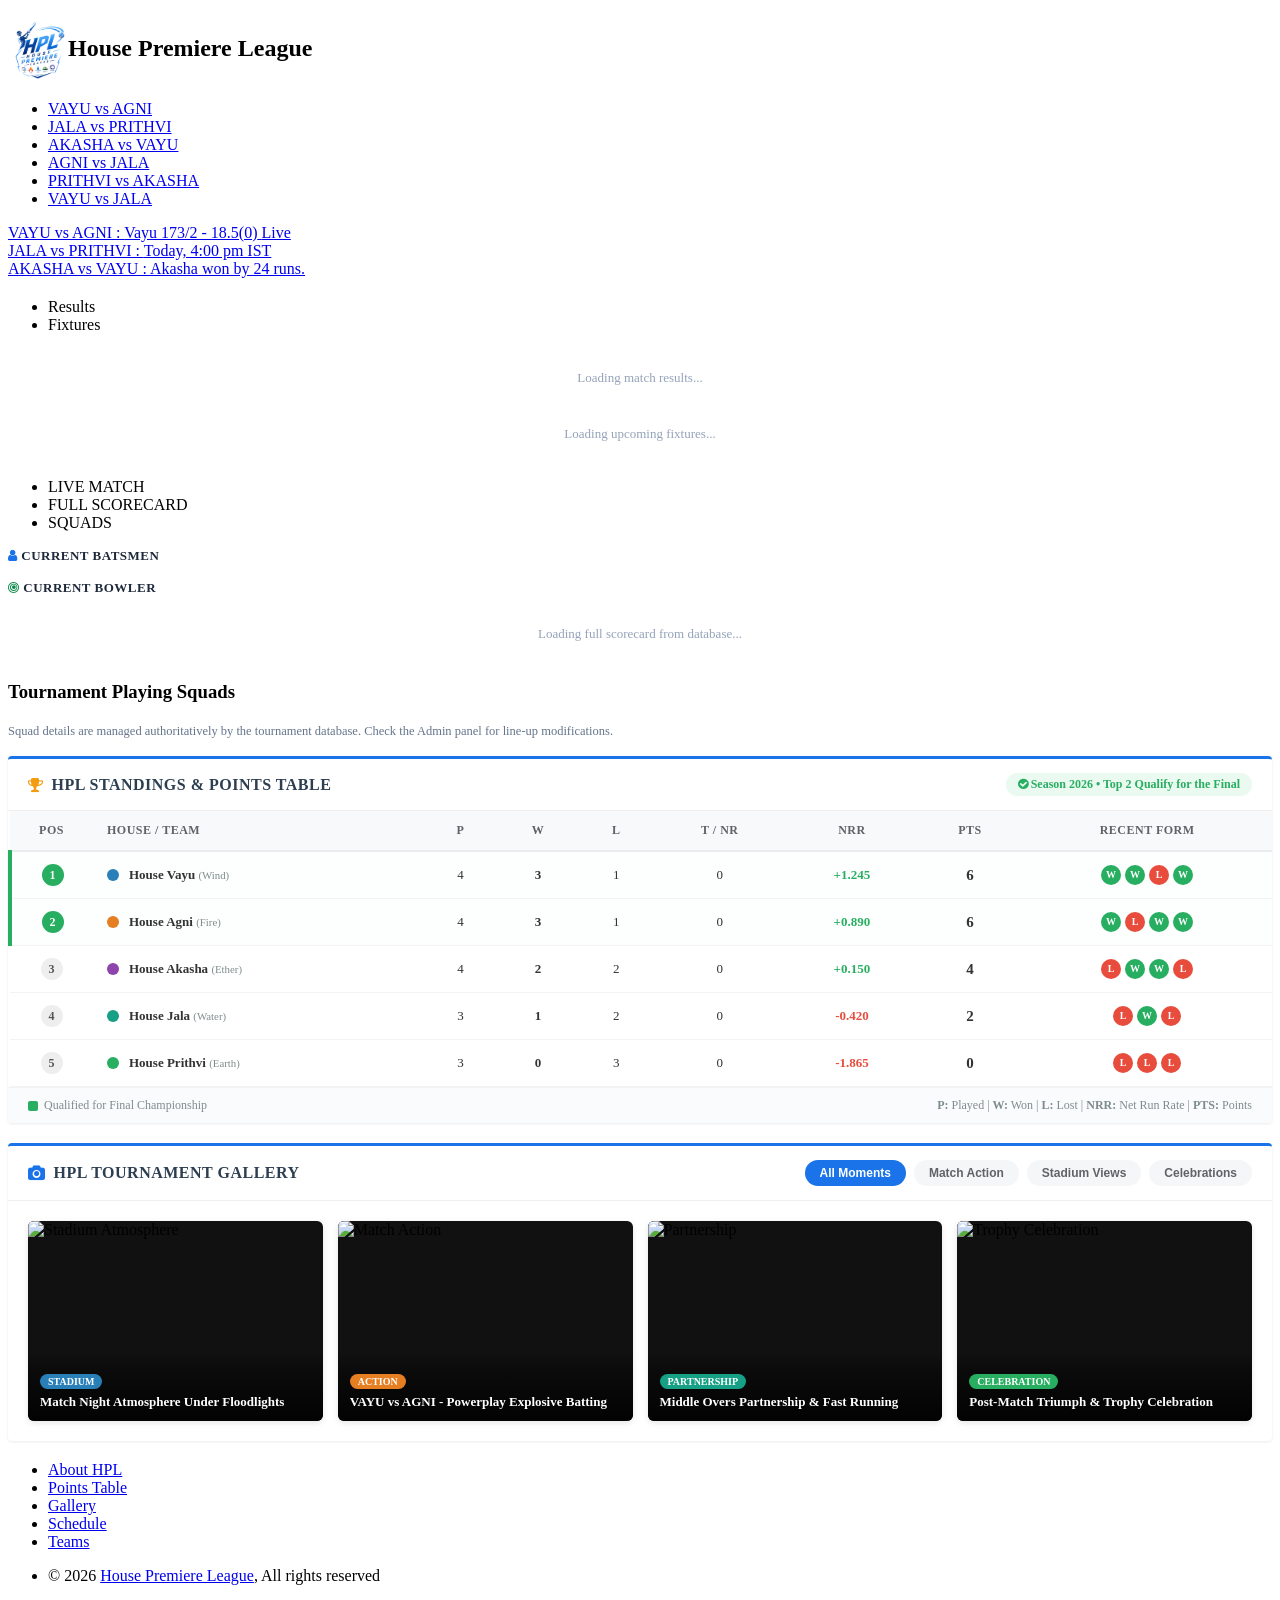
==== index.html @ 56344b47 "Add backend server, sqlite database, admin portal, live scoring components, and fix UI syntax errors" ====
<!DOCTYPE html>
<html lang="en">
  <head>
    <meta charset="utf-8">
    <meta http-equiv="X-UA-Compatible" content="IE=edge">
    <meta name="viewport" content="width=device-width, initial-scale=1">

    <title>House Premiere League</title>

    <link href='http://fonts.googleapis.com/css?family=Lato&subset=latin,latin-ext' rel='stylesheet' type='text/css'>
    <link rel="stylesheet" href="https://maxcdn.bootstrapcdn.com/font-awesome/4.5.0/css/font-awesome.min.css">

    <link rel="stylesheet" href="css/blueTheme.css"/> 
    <link rel="stylesheet" href="css/cricket-scorecard.css"/> 

    <style>
      /* Gallery Section Styling */
      .hpl-gallery-container {
        background: #fff;
        border-radius: 4px;
        overflow: hidden;
        margin-top: 15px;
        margin-bottom: 20px;
        border-top: 3px solid #1a73e8;
        box-shadow: 0 1px 3px rgba(0,0,0,0.08);
      }
      .hpl-gallery-header {
        padding: 14px 20px;
        border-bottom: 1px solid #f0f0f0;
        display: flex;
        justify-content: space-between;
        align-items: center;
        flex-wrap: wrap;
        gap: 12px;
      }
      .hpl-gallery-title {
        margin: 0;
        font-size: 16px;
        font-weight: 700;
        color: #2c3e50;
        letter-spacing: 0.5px;
        text-transform: uppercase;
        display: flex;
        align-items: center;
        gap: 8px;
      }
      .hpl-gallery-title i {
        color: #1a73e8;
      }
      .hpl-gallery-filters {
        display: flex;
        gap: 8px;
        list-style: none;
        margin: 0;
        padding: 0;
      }
      .hpl-filter-btn {
        padding: 5px 14px;
        font-size: 12px;
        font-weight: 600;
        border-radius: 20px;
        cursor: pointer;
        background: #f4f6f8;
        color: #5f6368;
        transition: all 0.2s ease;
        border: 1px solid transparent;
        outline: none;
      }
      .hpl-filter-btn:hover, .hpl-filter-btn.active {
        background: #1a73e8;
        color: #fff;
      }
      .hpl-gallery-grid {
        display: grid;
        grid-template-columns: repeat(4, 1fr);
        gap: 15px;
        padding: 20px;
      }
      @media (max-width: 991px) {
        .hpl-gallery-grid {
          grid-template-columns: repeat(2, 1fr);
        }
      }
      @media (max-width: 575px) {
        .hpl-gallery-grid {
          grid-template-columns: 1fr;
        }
      }
      .hpl-gallery-card {
        position: relative;
        border-radius: 6px;
        overflow: hidden;
        cursor: pointer;
        box-shadow: 0 2px 6px rgba(0,0,0,0.1);
        background: #111;
        height: 200px;
        transition: transform 0.25s ease, box-shadow 0.25s ease;
      }
      .hpl-gallery-card:hover {
        transform: translateY(-4px);
        box-shadow: 0 8px 18px rgba(0,0,0,0.18);
      }
      .hpl-gallery-card img {
        width: 100%;
        height: 100%;
        object-fit: cover;
        display: block;
        transition: transform 0.4s ease, opacity 0.3s ease;
      }
      .hpl-gallery-card:hover img {
        transform: scale(1.08);
        opacity: 0.88;
      }
      .hpl-gallery-overlay {
        position: absolute;
        bottom: 0;
        left: 0;
        right: 0;
        padding: 20px 12px 10px;
        background: linear-gradient(to top, rgba(0,0,0,0.85) 0%, rgba(0,0,0,0.4) 70%, transparent 100%);
        color: #fff;
        transition: all 0.3s ease;
      }
      .hpl-gallery-badge {
        display: inline-block;
        font-size: 10px;
        font-weight: 700;
        padding: 2px 8px;
        border-radius: 10px;
        text-transform: uppercase;
        margin-bottom: 5px;
        background: #1a73e8;
        color: #fff;
      }
      .hpl-badge-agni { background: #e67e22; }
      .hpl-badge-vayu { background: #2980b9; }
      .hpl-badge-jala { background: #16a085; }
      .hpl-badge-prithvi { background: #27ae60; }
      .hpl-gallery-card-title {
        font-size: 13px;
        font-weight: 600;
        margin: 0;
        color: #fff;
        line-height: 1.3;
      }
      /* Lightbox Modal */
      .hpl-lightbox {
        display: none;
        position: fixed;
        z-index: 9999;
        top: 0;
        left: 0;
        width: 100%;
        height: 100%;
        background: rgba(0,0,0,0.88);
        align-items: center;
        justify-content: center;
        padding: 20px;
        box-sizing: border-box;
      }
      .hpl-lightbox.active {
        display: flex;
      }
      .hpl-lightbox-content {
        position: relative;
        max-width: 900px;
        max-height: 90vh;
        text-align: center;
      }
      .hpl-lightbox-img {
        max-width: 100%;
        max-height: 75vh;
        border-radius: 6px;
        box-shadow: 0 10px 30px rgba(0,0,0,0.5);
      }
      .hpl-lightbox-caption {
        color: #fff;
        margin-top: 12px;
        font-size: 16px;
        font-weight: 600;
      }
      .hpl-lightbox-close {
        position: absolute;
        top: -35px;
        right: 0;
        color: #fff;
        font-size: 28px;
        cursor: pointer;
        background: none;
        border: none;
        padding: 0 10px;
        outline: none;
      }

      /* Points Table Styling */
      .hpl-table-container {
        background: #fff;
        border-radius: 4px;
        overflow: hidden;
        margin-top: 15px;
        margin-bottom: 20px;
        border-top: 3px solid #1a73e8;
        box-shadow: 0 1px 3px rgba(0,0,0,0.08);
      }
      .hpl-table-header {
        padding: 14px 20px;
        border-bottom: 1px solid #f0f0f0;
        display: flex;
        justify-content: space-between;
        align-items: center;
        flex-wrap: wrap;
        gap: 12px;
      }
      .hpl-table-title {
        margin: 0;
        font-size: 16px;
        font-weight: 700;
        color: #2c3e50;
        letter-spacing: 0.5px;
        text-transform: uppercase;
        display: flex;
        align-items: center;
        gap: 8px;
      }
      .hpl-table-title i {
        color: #f39c12;
      }
      .hpl-table-subtitle {
        font-size: 12px;
        font-weight: 600;
        color: #27ae60;
        background: #eafaf1;
        padding: 4px 12px;
        border-radius: 12px;
      }
      .hpl-table-responsive {
        overflow-x: auto;
      }
      .hpl-standings-table {
        width: 100%;
        border-collapse: collapse;
        text-align: center;
        font-size: 13px;
      }
      .hpl-standings-table th {
        background: #f8f9fa;
        color: #5f6368;
        padding: 12px 14px;
        font-weight: 700;
        font-size: 12px;
        text-transform: uppercase;
        border-bottom: 2px solid #e9ecef;
        letter-spacing: 0.5px;
      }
      .hpl-standings-table td {
        padding: 12px 14px;
        border-bottom: 1px solid #f1f3f4;
        color: #333;
        vertical-align: middle;
      }
      .hpl-standings-table tr:hover {
        background-color: #f8fbff;
      }
      .hpl-standings-table tr.qualifier {
        background-color: #fcfffd;
      }
      .hpl-standings-table tr.qualifier td:first-child {
        border-left: 4px solid #27ae60;
      }
      .hpl-pos-badge {
        display: inline-block;
        width: 22px;
        height: 22px;
        line-height: 22px;
        border-radius: 50%;
        font-weight: 700;
        font-size: 12px;
        background: #eee;
        color: #555;
      }
      .qualifier .hpl-pos-badge {
        background: #27ae60;
        color: #fff;
      }
      .hpl-team-cell {
        text-align: left;
        display: flex;
        align-items: center;
        gap: 10px;
        font-weight: 600;
      }
      .hpl-team-color {
        width: 12px;
        height: 12px;
        border-radius: 50%;
        display: inline-block;
        flex-shrink: 0;
      }
      .hpl-color-vayu { background: #2980b9; }
      .hpl-color-agni { background: #e67e22; }
      .hpl-color-akasha { background: #8e44ad; }
      .hpl-color-jala { background: #16a085; }
      .hpl-color-prithvi { background: #27ae60; }
      .hpl-pts-col {
        font-weight: 700;
        color: #1a73e8;
        font-size: 15px;
      }
      .hpl-form-guide {
        display: inline-flex;
        gap: 4px;
      }
      .hpl-form-badge {
        display: inline-block;
        width: 20px;
        height: 20px;
        line-height: 20px;
        border-radius: 50%;
        font-size: 10px;
        font-weight: 700;
        color: #fff;
        text-align: center;
      }
      .hpl-form-w { background: #27ae60; }
      .hpl-form-l { background: #e74c3c; }
      .hpl-table-footer {
        padding: 10px 20px;
        font-size: 12px;
        color: #7f8c8d;
        background: #fafbfc;
        border-top: 1px solid #f1f3f4;
        display: flex;
        justify-content: space-between;
        align-items: center;
        flex-wrap: wrap;
        gap: 8px;
      }
      .hpl-table-footer .legend-qualifier {
        display: flex;
        align-items: center;
        gap: 6px;
      }
      .hpl-table-footer .legend-qualifier span {
        display: inline-block;
        width: 10px;
        height: 10px;
        background: #27ae60;
        border-radius: 2px;
      }
    </style>
  </head>
  <body>
    <!--Whole Container -->
    <div class="rca-container">

      <!--Logo Holder-->
      <div class="rca-row">
        <div class="rca-column-12">
          <div class="rca-logo">
            <h2>
              <span><img src="images/hpl-logo.png" style="width: 60px; vertical-align: middle;"></span><span>House Premiere League</span>
            </h2>
          </div>
        </div>
      </div>
      


      <!--Widget Outer-->
      <div class="rca-row">
        <div class="rca-column-12">
          <!--Widget Inner -->
          <div class="rca-menu-scroll rca-left-border">
            <ul class="rca-season-list">
              <li>
                <a href="#">
                  VAYU vs AGNI
                </a>
              </li>
              <li>
                <a href="#">
                  JALA vs PRITHVI
                </a>
              </li>
              <li>
                <a href="#">
                  AKASHA vs VAYU
                </a>
              </li>
              <li>
                <a href="#">
                  AGNI vs JALA
                </a>
              </li>
              <li>
                <a href="#">
                  PRITHVI vs AKASHA
                </a>
              </li>
              <li>
                <a href="#">
                  VAYU vs JALA
                </a>
              </li>
            </ul>
          </div>
        </div>
      </div>
      <!--Widget Outer-->
      <div class="rca-row">
        <!--Widget Inner -->
        <div class="rca-column-4">
          <!--Live Season-->
          <div class="rca-menu-widget rca-live-season rca-left-border">
            <a href="#" class="rca-padding">
              <span class="rca-match-title rca-live-text">VAYU vs AGNI : </span><span class="rca-match-score">Vayu 173/2 - 18.5(0)</span>
              <span class="rca-live-label rca-right">Live</span>
            </a>
          </div>
        </div>
        
        <!--Widget Inner -->
        <div class="rca-column-4">
          <!--Upcoming Match-->
          <div class="rca-menu-widget rca-left-border">
            <a href="#" class="rca-padding">
              <span class="rca-match-title">JALA vs PRITHVI : </span><span class="rca-match-score">Today, 4:00 pm IST</span>
            </a>
          </div>
        </div>

        <!--Widget Inner -->
        <div class="rca-column-4">
          <!--Completed Match-->
          <div class="rca-menu-widget rca-left-border">
            <a href="#" class="rca-padding">
              <span class="rca-match-title">AKASHA vs VAYU : </span><span class="rca-match-score">Akasha won by 24 runs.</span>
            </a>
          </div>
        </div>
      </div>

      <div class="rca-row">
        <!-- Left: Dynamic Live Match Hero & Recent Overs -->
        <div class="rca-column-6">
          <!-- Dynamic Hero Live Score Card -->
          <div id="liveScoreHeader"></div>

          <!-- Dynamic Recent Overs Track -->
          <div id="liveRecentOvers"></div>

          <!-- Tournament Results & Fixtures Tabs -->
          <div class="rca-mini-widget rca-top-border rca-tab-simple" style="margin-top: 20px;">
            <ul class="rca-tab-list">
              <li class="rca-tab-link active" data-tab="ltab-results" onclick="showTab(this);">Results</li>
              <li class="rca-tab-link" data-tab="ltab-fixtures" onclick="showTab(this);">Fixtures</li>
            </ul>
            <div id="ltab-results" class="rca-padding rca-tab-content active">
              <div id="matchResultsList">
                <div class="table-empty">Loading match results...</div>
              </div>
            </div>
            <div id="ltab-fixtures" class="rca-padding rca-tab-content">
              <div id="matchFixturesList">
                <div class="table-empty">Loading upcoming fixtures...</div>
              </div>
            </div>
          </div>
        </div>

        <!-- Right: Live Players on Pitch & Detailed Scorecard -->
        <div class="rca-column-6">
          <div class="rca-medium-widget rca-top-border">
            <ul class="rca-tab-list">
              <li class="rca-tab-link active" data-tab="tab-live-pitch" onclick="showTab(this);">LIVE MATCH</li>
              <li class="rca-tab-link" data-tab="tab-sc" onclick="showTab(this);">FULL SCORECARD</li>
              <li class="rca-tab-link" data-tab="tab-sq" onclick="showTab(this);">SQUADS</li>
            </ul>

            <!-- Tab: Live Pitch (Current Batsmen & Bowler) -->
            <div id="tab-live-pitch" class="rca-tab-content rca-padding active">
              <div style="margin-bottom: 16px;">
                <h4 style="margin:0 0 10px; font-size:13px; font-weight:800; color:#1e293b; text-transform:uppercase; letter-spacing:0.5px;">
                  <i class="fa fa-user" style="color:#1a73e8;"></i> Current Batsmen
                </h4>
                <div id="liveBattingTable"></div>
              </div>

              <div>
                <h4 style="margin:0 0 10px; font-size:13px; font-weight:800; color:#1e293b; text-transform:uppercase; letter-spacing:0.5px;">
                  <i class="fa fa-bullseye" style="color:#0d8a4a;"></i> Current Bowler
                </h4>
                <div id="liveBowlingTable"></div>
              </div>
            </div>

            <!-- Tab: Full Scorecard -->
            <div id="tab-sc" class="rca-tab-content rca-padding">
              <div id="fullScorecardContent">
                <div class="table-empty">Loading full scorecard from database...</div>
              </div>
            </div>

            <!-- Tab: Squads -->
            <div id="tab-sq" class="rca-tab-content rca-padding">
              <div id="liveSquadsContent">
                <div class="rca-batting-score">
                  <h3>Tournament Playing Squads</h3>
                  <p style="font-size:12.5px; color:#64748b; line-height:1.6;">
                    Squad details are managed authoritatively by the tournament database. Check the Admin panel for line-up modifications.
                  </p>
                </div>
              </div>
            </div>
          </div>
        </div>
      </div>

      <!-- Points Table Section -->
      <div class="rca-row" id="points-table">
        <div class="rca-column-12">
          <div class="hpl-table-container">
            <div class="hpl-table-header">
              <h3 class="hpl-table-title">
                <i class="fa fa-trophy"></i> HPL Standings &amp; Points Table
              </h3>
              <span class="hpl-table-subtitle">
                <i class="fa fa-check-circle"></i> Season 2026 &bull; Top 2 Qualify for the Final
              </span>
            </div>
            <div class="hpl-table-responsive">
              <table class="hpl-standings-table">
                <thead>
                  <tr>
                    <th style="width: 55px;">Pos</th>
                    <th style="text-align: left;">House / Team</th>
                    <th>P</th>
                    <th>W</th>
                    <th>L</th>
                    <th>T / NR</th>
                    <th>NRR</th>
                    <th>PTS</th>
                    <th>Recent Form</th>
                  </tr>
                </thead>
                <tbody>
                  <tr class="qualifier">
                    <td><span class="hpl-pos-badge">1</span></td>
                    <td>
                      <div class="hpl-team-cell">
                        <span class="hpl-team-color hpl-color-vayu"></span>
                        <span>House Vayu <small style="color: #7f8c8d; font-weight: normal;">(Wind)</small></span>
                      </div>
                    </td>
                    <td>4</td>
                    <td><strong>3</strong></td>
                    <td>1</td>
                    <td>0</td>
                    <td style="color: #27ae60; font-weight: 600;">+1.245</td>
                    <td class="hpl-pts-col">6</td>
                    <td>
                      <div class="hpl-form-guide">
                        <span class="hpl-form-badge hpl-form-w">W</span>
                        <span class="hpl-form-badge hpl-form-w">W</span>
                        <span class="hpl-form-badge hpl-form-l">L</span>
                        <span class="hpl-form-badge hpl-form-w">W</span>
                      </div>
                    </td>
                  </tr>
                  <tr class="qualifier">
                    <td><span class="hpl-pos-badge">2</span></td>
                    <td>
                      <div class="hpl-team-cell">
                        <span class="hpl-team-color hpl-color-agni"></span>
                        <span>House Agni <small style="color: #7f8c8d; font-weight: normal;">(Fire)</small></span>
                      </div>
                    </td>
                    <td>4</td>
                    <td><strong>3</strong></td>
                    <td>1</td>
                    <td>0</td>
                    <td style="color: #27ae60; font-weight: 600;">+0.890</td>
                    <td class="hpl-pts-col">6</td>
                    <td>
                      <div class="hpl-form-guide">
                        <span class="hpl-form-badge hpl-form-w">W</span>
                        <span class="hpl-form-badge hpl-form-l">L</span>
                        <span class="hpl-form-badge hpl-form-w">W</span>
                        <span class="hpl-form-badge hpl-form-w">W</span>
                      </div>
                    </td>
                  </tr>
                  <tr>
                    <td><span class="hpl-pos-badge">3</span></td>
                    <td>
                      <div class="hpl-team-cell">
                        <span class="hpl-team-color hpl-color-akasha"></span>
                        <span>House Akasha <small style="color: #7f8c8d; font-weight: normal;">(Ether)</small></span>
                      </div>
                    </td>
                    <td>4</td>
                    <td><strong>2</strong></td>
                    <td>2</td>
                    <td>0</td>
                    <td style="color: #27ae60; font-weight: 600;">+0.150</td>
                    <td class="hpl-pts-col">4</td>
                    <td>
                      <div class="hpl-form-guide">
                        <span class="hpl-form-badge hpl-form-l">L</span>
                        <span class="hpl-form-badge hpl-form-w">W</span>
                        <span class="hpl-form-badge hpl-form-w">W</span>
                        <span class="hpl-form-badge hpl-form-l">L</span>
                      </div>
                    </td>
                  </tr>
                  <tr>
                    <td><span class="hpl-pos-badge">4</span></td>
                    <td>
                      <div class="hpl-team-cell">
                        <span class="hpl-team-color hpl-color-jala"></span>
                        <span>House Jala <small style="color: #7f8c8d; font-weight: normal;">(Water)</small></span>
                      </div>
                    </td>
                    <td>3</td>
                    <td><strong>1</strong></td>
                    <td>2</td>
                    <td>0</td>
                    <td style="color: #e74c3c; font-weight: 600;">-0.420</td>
                    <td class="hpl-pts-col">2</td>
                    <td>
                      <div class="hpl-form-guide">
                        <span class="hpl-form-badge hpl-form-l">L</span>
                        <span class="hpl-form-badge hpl-form-w">W</span>
                        <span class="hpl-form-badge hpl-form-l">L</span>
                      </div>
                    </td>
                  </tr>
                  <tr>
                    <td><span class="hpl-pos-badge">5</span></td>
                    <td>
                      <div class="hpl-team-cell">
                        <span class="hpl-team-color hpl-color-prithvi"></span>
                        <span>House Prithvi <small style="color: #7f8c8d; font-weight: normal;">(Earth)</small></span>
                      </div>
                    </td>
                    <td>3</td>
                    <td><strong>0</strong></td>
                    <td>3</td>
                    <td>0</td>
                    <td style="color: #e74c3c; font-weight: 600;">-1.865</td>
                    <td class="hpl-pts-col">0</td>
                    <td>
                      <div class="hpl-form-guide">
                        <span class="hpl-form-badge hpl-form-l">L</span>
                        <span class="hpl-form-badge hpl-form-l">L</span>
                        <span class="hpl-form-badge hpl-form-l">L</span>
                      </div>
                    </td>
                  </tr>
                </tbody>
              </table>
            </div>
            <div class="hpl-table-footer">
              <div class="legend-qualifier">
                <span></span> Qualified for Final Championship
              </div>
              <div>
                <strong>P:</strong> Played | <strong>W:</strong> Won | <strong>L:</strong> Lost | <strong>NRR:</strong> Net Run Rate | <strong>PTS:</strong> Points
              </div>
            </div>
          </div>
        </div>
      </div>

      <!-- Gallery Section -->
      <div class="rca-row" id="gallery">
        <div class="rca-column-12">
          <div class="hpl-gallery-container">
            <div class="hpl-gallery-header">
              <h3 class="hpl-gallery-title">
                <i class="fa fa-camera"></i> HPL Tournament Gallery
              </h3>
              <div class="hpl-gallery-filters">
                <button class="hpl-filter-btn active" onclick="filterGallery('all', this);">All Moments</button>
                <button class="hpl-filter-btn" onclick="filterGallery('action', this);">Match Action</button>
                <button class="hpl-filter-btn" onclick="filterGallery('stadium', this);">Stadium Views</button>
                <button class="hpl-filter-btn" onclick="filterGallery('celebration', this);">Celebrations</button>
              </div>
            </div>
            <div class="hpl-gallery-grid">
              <!-- Photo 1: Stadium -->
              <div class="hpl-gallery-card" data-category="stadium" onclick="openLightbox('images/1200px-IPL_T20_Chennai_vs_Kolkata.jpg', 'Match Night Atmosphere Under Floodlights');">
                <img src="images/1200px-IPL_T20_Chennai_vs_Kolkata.jpg" alt="Stadium Atmosphere" loading="lazy">
                <div class="hpl-gallery-overlay">
                  <span class="hpl-gallery-badge hpl-badge-vayu">Stadium</span>
                  <p class="hpl-gallery-card-title">Match Night Atmosphere Under Floodlights</p>
                </div>
              </div>

              <!-- Photo 2: Action -->
              <div class="hpl-gallery-card" data-category="action" onclick="openLightbox('images/Mahendra_Singh_Dhoni_batting.jpg', 'VAYU vs AGNI - Powerplay Explosive Batting');">
                <img src="images/Mahendra_Singh_Dhoni_batting.jpg" alt="Match Action" loading="lazy">
                <div class="hpl-gallery-overlay">
                  <span class="hpl-gallery-badge hpl-badge-agni">Action</span>
                  <p class="hpl-gallery-card-title">VAYU vs AGNI - Powerplay Explosive Batting</p>
                </div>
              </div>

              <!-- Photo 3: Action -->
              <div class="hpl-gallery-card" data-category="action" onclick="openLightbox('images/Sachin_at_the_other_end.jpg', 'Middle Overs Partnership & Fast Running');">
                <img src="images/Sachin_at_the_other_end.jpg" alt="Partnership" loading="lazy">
                <div class="hpl-gallery-overlay">
                  <span class="hpl-gallery-badge hpl-badge-jala">Partnership</span>
                  <p class="hpl-gallery-card-title">Middle Overs Partnership & Fast Running</p>
                </div>
              </div>

              <!-- Photo 4: Celebration -->
              <div class="hpl-gallery-card" data-category="celebration" onclick="openLightbox('images/1200px-Flagcricket.jpg', 'Post-Match Triumph & Trophy Celebration');">
                <img src="images/1200px-Flagcricket.jpg" alt="Trophy Celebration" loading="lazy">
                <div class="hpl-gallery-overlay">
                  <span class="hpl-gallery-badge hpl-badge-prithvi">Celebration</span>
                  <p class="hpl-gallery-card-title">Post-Match Triumph & Trophy Celebration</p>
                </div>
              </div>
            </div>
          </div>
        </div>
      </div>

      <!-- Lightbox Modal -->
      <div id="hplLightbox" class="hpl-lightbox" onclick="closeLightbox();">
        <div class="hpl-lightbox-content" onclick="event.stopPropagation();">
          <button class="hpl-lightbox-close" onclick="closeLightbox();">&times;</button>
          <img id="hplLightboxImg" class="hpl-lightbox-img" src="" alt="Enlarged gallery photo">
          <div id="hplLightboxCaption" class="hpl-lightbox-caption"></div>
        </div>
      </div>

      <div class="rca-row">
        <div class="rca-column-8">
          <ul class="rca-footer">
            <li><a href="#">About HPL</a></li>
            <li><a href="#points-table">Points Table</a></li>
            <li><a href="#gallery">Gallery</a></li>
            <li><a href="#">Schedule</a></li>
            <li><a href="#">Teams</a></li>
          </ul>
        </div>
        <div class="rca-column-4">
          <ul class="rca-footer rca-right">
            <li>&copy; 2026 <a href="#">House Premiere League</a>, All rights reserved </li>
          </ul>
        </div>
      </div>
    </div>

   <script>
      function showTab(event) {
        var sourceParent = event.parentElement.parentElement;
        var sourceChilds = sourceParent.getElementsByClassName("rca-tab-content");
        var sourceLinkParent = sourceParent.getElementsByClassName("rca-tab-link");
        for (var i=0; i < sourceChilds.length; i++) {
          sourceChilds.item(i).classList.remove("active");
        }
        for (var i=0; i < sourceLinkParent.length; i++) {
          sourceLinkParent.item(i).classList.remove("active");
        }
        var dataTab = event.getAttribute("data-tab");

        event.classList.add("active");
        var el = document.getElementById(dataTab);
        if (el) {
          el.classList.add("active");
        }
      }

      function filterGallery(category, btn) {
        var buttons = document.querySelectorAll('.hpl-filter-btn');
        for (var i = 0; i < buttons.length; i++) {
          buttons[i].classList.remove('active');
        }
        btn.classList.add('active');

        var cards = document.querySelectorAll('.hpl-gallery-card');
        for (var j = 0; j < cards.length; j++) {
          var cardCategory = cards[j].getAttribute('data-category');
          if (category === 'all' || cardCategory === category) {
            cards[j].style.display = 'block';
          } else {
            cards[j].style.display = 'none';
          }
        }
      }

      function openLightbox(imgSrc, title) {
        var lightbox = document.getElementById('hplLightbox');
        var img = document.getElementById('hplLightboxImg');
        var caption = document.getElementById('hplLightboxCaption');
        if (lightbox && img && caption) {
          img.src = imgSrc;
          caption.innerText = title;
          lightbox.classList.add('active');
        }
      }

      function closeLightbox() {
        var lightbox = document.getElementById('hplLightbox');
        if (lightbox) {
          lightbox.classList.remove('active');
        }
      }
    </script>

    <!-- HPL Frontend Data Layer & Reactive Components -->
    <script src="js/api/matches.js"></script>
    <script src="js/hooks/useLiveMatch.js"></script>
    <script src="js/components/ScoreHeader.js"></script>
    <script src="js/components/BattingTable.js"></script>
    <script src="js/components/BowlingTable.js"></script>
    <script src="js/components/OverHistory.js"></script>
    <script src="js/components/LiveScore.js"></script>

    <script>
      document.addEventListener('keydown', function(e) {
        if (e.key === 'Escape') {
          closeLightbox();
        }
      });

      // Fetch live tournament data & initialize live scorecard
      function loadDbData() {
        // 1. Initialize Authoritative Live Scoring component (SSE stream + auto-updating tables)
        if (window.LiveScore) {
          window.LiveScore.init({
            headerSelector: '#liveScoreHeader',
            battingSelector: '#liveBattingTable',
            bowlingSelector: '#liveBowlingTable',
            oversSelector: '#liveRecentOvers',
            scorecardSelector: '#fullScorecardContent'
          });
        }

        // 2. Load dynamic Tournament Results & Fixtures
        renderTournamentMatches();

        // 3. Load Standings
        fetch('/api/standings')
          .then(function(res) { return res.json(); })
          .then(function(data) {
            if (data.success && data.standings && data.standings.length > 0) {
              renderLiveStandings(data.standings);
            }
          })
          .catch(function(err) {
            console.log('Using static standings', err);
          });
      }

      function renderTournamentMatches() {
        if (!window.MatchesAPI) return;
        window.MatchesAPI.getAll().then(function(res) {
          if (!res.success || !res.matches) return;
          var matches = res.matches;
          var completed = matches.filter(function(m) { return m.status === 'COMPLETED'; });
          var upcoming = matches.filter(function(m) { return m.status === 'UPCOMING'; });

          var resContainer = document.getElementById('matchResultsList');
          if (resContainer) {
            if (completed.length === 0) {
              resContainer.innerHTML = '<div class="table-empty">No completed matches yet.</div>';
            } else {
              resContainer.innerHTML = completed.map(function(m) {
                var inn1 = m.innings && m.innings[0];
                var inn2 = m.innings && m.innings[1];
                var s1 = inn1 ? inn1.batting_team + ' ' + inn1.runs + '/' + inn1.wickets : '';
                var s2 = inn2 ? inn2.batting_team + ' ' + inn2.runs + '/' + inn2.wickets : '';
                return '<div class="rca-match-detail rca-padding" style="border-bottom:1px solid #f1f5f9; padding:12px 16px;">' +
                  '<h3 class="rca-match-title">' +
                    '<a href="javascript:void(0)" onclick="selectScorecard(' + m.id + ')">' + m.team_a + ' vs ' + m.team_b + '</a>' +
                    '<span class="rca-match-info rca-right" style="font-size:11.5px; color:#1a73e8; font-weight:700;">Scorecard &raquo;</span>' +
                  '</h3>' +
                  '<p class="rca-duration" style="font-weight:700; color:#0d8a4a; margin:4px 0;">' + (m.winner ? m.winner + ' won ' + (m.result_margin || '') : 'Match completed') + '</p>' +
                  '<p class="rca-match-schedule" style="font-size:11.5px; color:#64748b;">' + (s1 ? s1 + (s2 ? ' | ' + s2 : '') : m.venue) + '</p>' +
                '</div>';
              }).join('');
            }
          }

          var fixContainer = document.getElementById('matchFixturesList');
          if (fixContainer) {
            if (upcoming.length === 0) {
              fixContainer.innerHTML = '<div class="table-empty">No upcoming fixtures scheduled.</div>';
            } else {
              fixContainer.innerHTML = upcoming.map(function(m) {
                return '<div class="rca-match-detail rca-padding" style="border-bottom:1px solid #f1f5f9; padding:12px 16px;">' +
                  '<h3 class="rca-match-title">' + m.team_a + ' vs ' + m.team_b + '</h3>' +
                  '<p class="rca-duration" style="color:#1a73e8; font-weight:600; margin:4px 0;">' + m.total_overs + ' Overs Match</p>' +
                  '<p class="rca-match-schedule" style="font-size:11.5px; color:#64748b;">' + m.match_date + ' · ' + m.venue + '</p>' +
                '</div>';
              }).join('');
            }
          }
        }).catch(function(e) { console.warn('Could not load matches', e); });
      }

      function selectScorecard(matchId) {
        if (window.LiveScore) {
          window.LiveScore.loadFullScorecard(matchId);
          var tabSc = document.querySelector('[data-tab="tab-sc"]');
          if (tabSc) tabSc.click();
        }
      }

      function renderLiveStandings(standings) {
        var tbody = document.querySelector('.hpl-standings-table tbody');
        if (!tbody) return;
        
        var html = '';
        standings.forEach(function(team) {
          var qualifierClass = team.qualified || (team.pos <= 2) ? 'qualifier' : '';
          var nrrVal = team.nrr || '0.00';
          var nrrColor = (nrrVal && String(nrrVal).startsWith('-')) ? '#e74c3c' : '#27ae60';
          var pVal = team.played !== undefined ? team.played : (team.p !== undefined ? team.p : 0);
          var wVal = team.won !== undefined ? team.won : (team.w !== undefined ? team.w : 0);
          var lVal = team.lost !== undefined ? team.lost : (team.l !== undefined ? team.l : 0);
          var nrVal = team.tied !== undefined ? team.tied : (team.nr !== undefined ? team.nr : 0);
          var ptsVal = team.pts !== undefined ? team.pts : 0;
          var teamColor = team.color || '#1a73e8';
          
          var formHtml = '';
          if (team.form && Array.isArray(team.form)) {
            team.form.forEach(function(f) {
              var badgeClass = f === 'W' ? 'hpl-form-w' : 'hpl-form-l';
              formHtml += '<span class="hpl-form-badge ' + badgeClass + '">' + f + '</span> ';
            });
          }

          html += '<tr class="' + qualifierClass + '">' +
            '<td><span class="hpl-pos-badge">' + team.pos + '</span></td>' +
            '<td><div class="hpl-team-cell">' +
              '<span class="hpl-team-color" style="background:' + teamColor + '"></span>' +
              '<span>' + team.team + (team.element ? ' <small style="color: #7f8c8d; font-weight: normal;">(' + team.element + ')</small>' : '') + '</span>' +
            '</div></td>' +
            '<td>' + pVal + '</td>' +
            '<td><strong>' + wVal + '</strong></td>' +
            '<td>' + lVal + '</td>' +
            '<td>' + nrVal + '</td>' +
            '<td style="color:' + nrrColor + '; font-weight: 600;">' + nrrVal + '</td>' +
            '<td class="hpl-pts-col">' + ptsVal + '</td>' +
            '<td><div class="hpl-form-guide">' + formHtml + '</div></td>' +
          '</tr>';
        });
        tbody.innerHTML = html;
      }

      document.addEventListener('DOMContentLoaded', loadDbData);
    </script>
  </body>
</html>
---- css/cricket-scorecard.css ----
/* ==========================================================================
   HPL CRICKET SCORECARD · DESIGN SYSTEM & WIDGETS
   ========================================================================== */

:root {
  --hpl-navy: #0a192f;
  --hpl-dark-card: #112240;
  --hpl-blue: #1a73e8;
  --hpl-blue-light: #e8f0fe;
  --hpl-cyan: #00d2ff;
  --hpl-green: #00e676;
  --hpl-red: #ff3366;
  --hpl-purple: #7928ca;
  --hpl-gold: #f59e0b;
  --hpl-text-light: #ccd6f6;
  --hpl-text-dim: #8892b0;
  --hpl-border: #e2ecf5;
  --hpl-card-bg: #ffffff;
}

/* Score Header Hero Card */
.score-header-card {
  background: #ffffff;
  border-radius: 8px;
  border-top: 4px solid var(--hpl-blue);
  box-shadow: 0 4px 14px rgba(10, 25, 47, 0.08);
  padding: 18px 22px;
  margin-bottom: 20px;
  position: relative;
  overflow: hidden;
  transition: all 0.3s ease;
}

.score-header-top {
  display: flex;
  justify-content: space-between;
  align-items: center;
  margin-bottom: 12px;
}

.match-league-badge {
  font-size: 11.5px;
  font-weight: 700;
  letter-spacing: 0.8px;
  color: var(--hpl-blue);
  text-transform: uppercase;
  display: flex;
  align-items: center;
  gap: 6px;
}

.live-pill {
  font-size: 11px;
  font-weight: 800;
  padding: 3px 10px;
  border-radius: 20px;
  letter-spacing: 0.5px;
  text-transform: uppercase;
  display: inline-flex;
  align-items: center;
  gap: 5px;
}

.live-pill.live {
  background: #e6f9f0;
  color: #0d8a4a;
  border: 1px solid #a3e6cb;
}

.live-pill.completed {
  background: #f1f3f4;
  color: #5f6368;
}

.live-pill.paused {
  background: #fef3c7;
  color: #d97706;
}

.score-teams-row {
  display: flex;
  justify-content: space-between;
  align-items: center;
  padding: 10px 0 16px;
  border-bottom: 1px solid #f1f3f4;
}

.team-block {
  flex: 1;
}

.team-block.team-b {
  text-align: right;
}

.team-name {
  font-size: 15px;
  font-weight: 700;
  color: #1a202c;
  margin-bottom: 4px;
}

.team-score {
  font-size: 26px;
  font-weight: 900;
  color: #0f172a;
  font-feature-settings: "tnum";
  letter-spacing: -0.5px;
}

.team-overs {
  font-size: 12px;
  font-weight: 600;
  color: #64748b;
  margin-top: 2px;
}

.vs-divider {
  padding: 0 16px;
  font-weight: 800;
  font-size: 12px;
  color: #94a3b8;
  letter-spacing: 1px;
}

.status-banner {
  margin-top: 12px;
  padding: 8px 14px;
  border-radius: 6px;
  font-size: 12.5px;
  font-weight: 600;
  display: flex;
  align-items: center;
  gap: 8px;
}

.status-banner.live {
  background: #f0f7ff;
  color: #1d4ed8;
}

.status-banner.completed {
  background: #f0fdf4;
  color: #15803d;
  font-weight: 700;
}

.status-banner.chase {
  background: #fffbeb;
  color: #b45309;
}

.live-dot {
  display: inline-block;
  width: 8px;
  height: 8px;
  background: #10b981;
  border-radius: 50%;
  box-shadow: 0 0 0 rgba(16, 185, 129, 0.4);
  animation: pulse-green 1.8s infinite;
}

@keyframes pulse-green {
  0% { transform: scale(0.95); box-shadow: 0 0 0 0 rgba(16, 185, 129, 0.7); }
  70% { transform: scale(1.1); box-shadow: 0 0 0 8px rgba(16, 185, 129, 0); }
  100% { transform: scale(0.95); box-shadow: 0 0 0 0 rgba(16, 185, 129, 0); }
}

/* Cricket Tables (Batting & Bowling) */
.cricket-table-wrap {
  width: 100%;
  overflow-x: auto;
  background: #ffffff;
  border-radius: 6px;
  box-shadow: 0 1px 3px rgba(0,0,0,0.05);
}

.cricket-stat-table {
  width: 100%;
  border-collapse: collapse;
  font-size: 13px;
  text-align: right;
}

.cricket-stat-table th {
  background: #f8fafc;
  color: #475569;
  font-weight: 700;
  font-size: 11.5px;
  letter-spacing: 0.5px;
  padding: 10px 14px;
  border-bottom: 2px solid #e2e8f0;
}

.cricket-stat-table td {
  padding: 10px 14px;
  border-bottom: 1px solid #f1f5f9;
  color: #334155;
  font-feature-settings: "tnum";
}

.cricket-stat-table tr:hover {
  background: #f8fafc;
}

.cricket-stat-table tr.on-strike {
  background: #f0f7ff;
}

.player-name-cell {
  text-align: left !important;
  font-weight: 600;
  color: #0f172a;
}

.strike-star {
  color: var(--hpl-blue);
  font-weight: 900;
  margin-left: 4px;
}

.stat-cell.runs-cell strong {
  color: #0f172a;
  font-size: 14px;
}

.stat-cell.wickets-cell strong {
  color: #dc2626;
  font-size: 14px;
}

.bowling-badge {
  font-size: 10px;
  background: #e0f2fe;
  color: #0369a1;
  padding: 2px 6px;
  border-radius: 10px;
  margin-left: 6px;
  font-weight: 600;
}

/* Recent Overs View */
.recent-overs-container {
  background: #ffffff;
  border-radius: 6px;
  padding: 14px 18px;
  margin-top: 15px;
  box-shadow: 0 1px 3px rgba(0,0,0,0.05);
}

.recent-overs-header {
  margin-bottom: 12px;
  font-size: 12px;
  font-weight: 700;
  color: #64748b;
  letter-spacing: 0.5px;
}

.over-row {
  display: flex;
  align-items: center;
  justify-content: space-between;
  padding: 8px 0;
  border-bottom: 1px solid #f1f5f9;
}

.over-row:last-child {
  border-bottom: none;
}

.over-label {
  display: flex;
  align-items: center;
  gap: 8px;
  min-width: 110px;
}

.over-title {
  font-size: 12px;
  font-weight: 700;
  color: #334155;
}

.over-runs-tag {
  font-size: 11px;
  color: #64748b;
  background: #f1f5f9;
  padding: 2px 6px;
  border-radius: 4px;
}

.over-balls-track {
  display: flex;
  gap: 6px;
  flex-wrap: wrap;
}

/* Ball Badges */
.ball-badge {
  display: inline-flex;
  align-items: center;
  justify-content: center;
  width: 24px;
  height: 24px;
  border-radius: 50%;
  font-size: 11px;
  font-weight: 800;
  font-feature-settings: "tnum";
}

.ball-badge.dot {
  background: #f1f5f9;
  color: #64748b;
}

.ball-badge.single {
  background: #e2e8f0;
  color: #1e293b;
}

.ball-badge.four {
  background: #e0f2fe;
  color: #0284c7;
  border: 1px solid #7dd3fc;
}

.ball-badge.six {
  background: #f3e8ff;
  color: #9333ea;
  border: 1px solid #d8b4fe;
}

.ball-badge.wicket {
  background: #fee2e2;
  color: #dc2626;
  border: 1px solid #fca5a5;
  font-weight: 900;
}

.ball-badge.extra {
  background: #fef3c7;
  color: #b45309;
  font-size: 9px;
  text-transform: uppercase;
}

/* Full Scorecard Details */
.scorecard-innings-card {
  margin-bottom: 24px;
  background: #ffffff;
  border: 1px solid #e2e8f0;
  border-radius: 6px;
  padding: 16px;
}

.scorecard-innings-header h3 {
  margin: 0 0 10px;
  font-size: 15px;
  color: #1e293b;
}

.scorecard-innings-header h4 {
  margin: 0 0 10px;
  font-size: 13.5px;
  color: #334155;
}

.extras-summary {
  padding: 10px 14px;
  background: #f8fafc;
  border-top: 1px solid #f1f5f9;
  font-size: 12px;
  color: #475569;
}

.fow-summary {
  padding: 10px 14px;
  background: #ffffff;
  border-top: 1px solid #f1f5f9;
  font-size: 12px;
  color: #64748b;
  line-height: 1.6;
}

.table-empty {
  padding: 20px;
  text-align: center;
  color: #94a3b8;
  font-size: 13px;
}
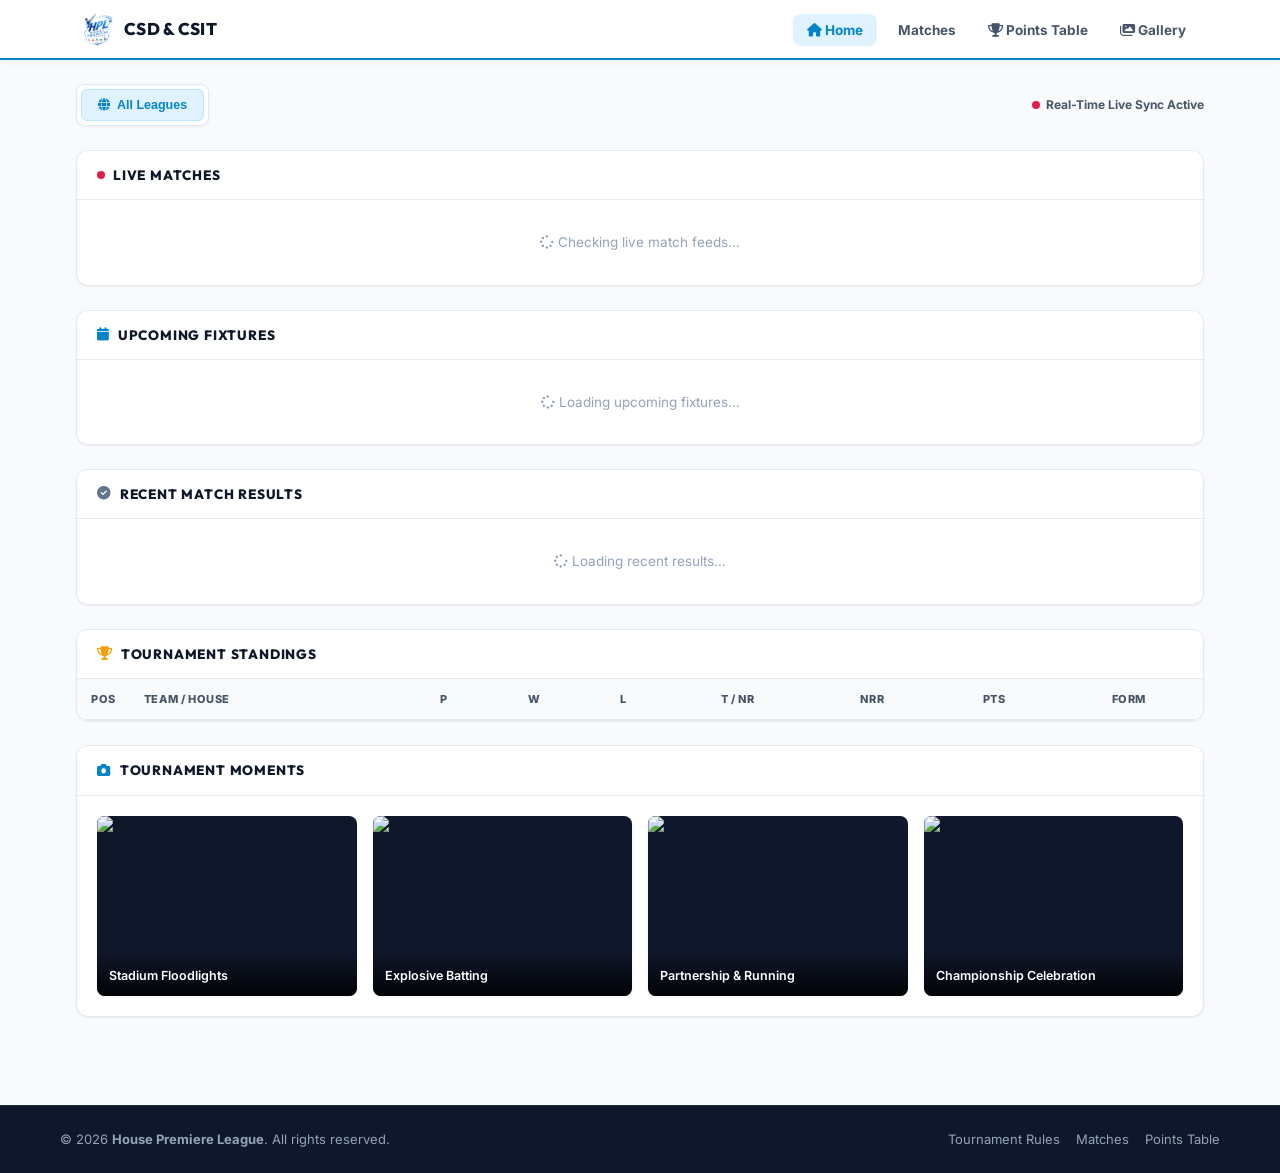
==== commit d6d30a1f: "feat: complete cricket platform polish, light red & blue theme, CSD & CSIT branding, test isolation," ====
--- a/index.html
+++ b/index.html
@@ -4,957 +4,1083 @@
     <meta charset="utf-8">
     <meta http-equiv="X-UA-Compatible" content="IE=edge">
     <meta name="viewport" content="width=device-width, initial-scale=1">
-
-    <title>House Premiere League</title>
-
-    <link href='http://fonts.googleapis.com/css?family=Lato&subset=latin,latin-ext' rel='stylesheet' type='text/css'>
-    <link rel="stylesheet" href="https://maxcdn.bootstrapcdn.com/font-awesome/4.5.0/css/font-awesome.min.css">
-
-    <link rel="stylesheet" href="css/blueTheme.css"/> 
-    <link rel="stylesheet" href="css/cricket-scorecard.css"/> 
+    <meta name="description" content="House Premiere League (HPL) Cricket Tournament — Live match center, scores, fixtures, standings, and player profiles.">
+    <title>House Premiere League — Modern Cricket Platform</title>
+
+    <link rel="preconnect" href="https://fonts.googleapis.com">
+    <link href="https://fonts.googleapis.com/css2?family=Outfit:wght@400;500;600;700;800;900&family=Inter:wght@400;500;600;700&display=swap" rel="stylesheet">
+    <link rel="stylesheet" href="https://cdnjs.cloudflare.com/ajax/libs/font-awesome/6.5.1/css/all.min.css">
 
     <style>
-      /* Gallery Section Styling */
-      .hpl-gallery-container {
-        background: #fff;
-        border-radius: 4px;
-        overflow: hidden;
-        margin-top: 15px;
-        margin-bottom: 20px;
-        border-top: 3px solid #1a73e8;
-        box-shadow: 0 1px 3px rgba(0,0,0,0.08);
-      }
-      .hpl-gallery-header {
-        padding: 14px 20px;
-        border-bottom: 1px solid #f0f0f0;
-        display: flex;
+      :root {
+        --bg-page: #f8fafc;
+        --surface: #ffffff;
+        --surface-subtle: #f0f9ff;
+        --border: #e2e8f0;
+        --border-subtle: #f1f5f9;
+        
+        --text-main: #0f172a;
+        --text-muted: #475569;
+        --text-dim: #94a3b8;
+        
+        /* Light Blue Primary Palette */
+        --cricket-blue: #0284c7;
+        --cricket-blue-dark: #0369a1;
+        --cricket-blue-light: #e0f2fe;
+        --cricket-blue-border: #bae6fd;
+        
+        /* Light Red / Rose Secondary Palette */
+        --cricket-red: #e11d48;
+        --cricket-red-dark: #be123c;
+        --cricket-red-light: #ffe4e6;
+        --cricket-red-border: #fecdd3;
+        
+        --cricket-green: #059669;
+        --cricket-green-light: #ecfdf5;
+
+        --radius: 12px;
+        --radius-sm: 8px;
+        --radius-full: 9999px;
+        
+        --shadow-sm: 0 1px 3px rgba(0,0,0,0.04), 0 1px 2px rgba(0,0,0,0.02);
+        --shadow-md: 0 4px 12px rgba(2,132,199,0.08);
+      }
+
+      *, *::before, *::after {
+        box-sizing: border-box;
+        margin: 0;
+        padding: 0;
+      }
+
+      body {
+        font-family: 'Inter', system-ui, -apple-system, sans-serif;
+        background: var(--bg-page);
+        color: var(--text-main);
+        min-height: 100vh;
+        display: flex;
+        flex-direction: column;
+        line-height: 1.5;
+        -webkit-font-smoothing: antialiased;
+      }
+
+      /* ── HEADER NAVIGATION (White with Light Blue & Light Red theme) ── */
+      .hpl-nav {
+        background: #ffffff;
+        border-bottom: 2px solid var(--cricket-blue);
+        box-shadow: 0 2px 8px rgba(0,0,0,0.04);
+        position: sticky;
+        top: 0;
+        z-index: 1000;
+      }
+      .hpl-nav-inner {
+        max-width: 1160px;
+        margin: 0 auto;
+        padding: 0 20px;
+        height: 58px;
+        display: flex;
+        align-items: center;
         justify-content: space-between;
-        align-items: center;
+      }
+      .hpl-nav-brand {
+        display: flex;
+        align-items: center;
+        gap: 10px;
+        text-decoration: none;
+      }
+      .hpl-nav-logo {
+        width: 34px;
+        height: 34px;
+        object-fit: contain;
+      }
+      .hpl-nav-title {
+        font-family: 'Outfit', sans-serif;
+        font-size: 17px;
+        font-weight: 800;
+        color: #0f172a;
+        letter-spacing: 0.3px;
+        display: flex;
+        align-items: center;
+        gap: 8px;
+      }
+      .hpl-nav-tag {
+        font-size: 10.5px;
+        font-weight: 800;
+        background: var(--cricket-blue-light);
+        color: var(--cricket-blue);
+        border: 1px solid var(--cricket-blue-border);
+        padding: 2px 8px;
+        border-radius: var(--radius-sm);
+        letter-spacing: 0.5px;
+        text-transform: uppercase;
+      }
+      .hpl-nav-links {
+        display: flex;
+        align-items: center;
+        gap: 4px;
+        list-style: none;
+      }
+      .hpl-nav-link {
+        font-size: 13.5px;
+        font-weight: 700;
+        color: #475569;
+        text-decoration: none;
+        padding: 8px 14px;
+        border-radius: var(--radius-sm);
+        transition: all 0.15s ease;
+      }
+      .hpl-nav-link:hover, .hpl-nav-link.active {
+        color: var(--cricket-blue);
+        background: var(--cricket-blue-light);
+      }
+      .hpl-nav-admin-btn {
+        font-size: 12.5px;
+        font-weight: 700;
+        color: var(--cricket-red);
+        background: var(--cricket-red-light);
+        border: 1px solid var(--cricket-red-border);
+        padding: 6px 14px;
+        border-radius: var(--radius-sm);
+        text-decoration: none;
+        display: inline-flex;
+        align-items: center;
+        gap: 6px;
+        transition: all 0.15s ease;
+      }
+      .hpl-nav-admin-btn:hover {
+        background: var(--cricket-red);
+        color: #ffffff;
+      }
+      .hpl-nav-toggle {
+        display: none;
+        background: transparent;
+        border: none;
+        color: #0f172a;
+        font-size: 18px;
+        cursor: pointer;
+        padding: 6px;
+      }
+
+      /* Mobile Drawer */
+      @media (max-width: 820px) {
+        .hpl-nav-links { display: none; }
+        .hpl-nav-toggle { display: block; }
+        .hpl-nav-links.mobile-open {
+          display: flex;
+          flex-direction: column;
+          position: absolute;
+          top: 58px;
+          left: 0;
+          right: 0;
+          background: #ffffff;
+          border-bottom: 2px solid var(--cricket-blue);
+          box-shadow: 0 8px 16px rgba(0,0,0,0.08);
+          padding: 16px 20px;
+          gap: 8px;
+        }
+      }
+
+      /* ── PAGE LAYOUT ── */
+      .hpl-main {
+        max-width: 1160px;
+        width: 100%;
+        margin: 0 auto;
+        padding: 24px 16px 64px;
+        flex: 1;
+      }
+
+      /* ── LEAGUE FILTER BAR (Segmented Control) ── */
+      .hpl-filter-container {
+        display: flex;
+        align-items: center;
+        justify-content: space-between;
+        margin-bottom: 24px;
         flex-wrap: wrap;
         gap: 12px;
       }
-      .hpl-gallery-title {
-        margin: 0;
-        font-size: 16px;
+      .hpl-segmented-control {
+        display: inline-flex;
+        background: #ffffff;
+        border: 1px solid var(--border);
+        padding: 4px;
+        border-radius: var(--radius-sm);
+        box-shadow: var(--shadow-sm);
+        gap: 4px;
+      }
+      .hpl-segmented-btn {
+        border: none;
+        background: transparent;
+        padding: 8px 16px;
+        font-size: 12.5px;
         font-weight: 700;
-        color: #2c3e50;
+        color: var(--text-muted);
+        border-radius: 6px;
+        cursor: pointer;
+        transition: all 0.15s ease;
+        display: inline-flex;
+        align-items: center;
+        gap: 6px;
+      }
+      .hpl-segmented-btn:hover {
+        color: var(--cricket-blue);
+        background: var(--surface-subtle);
+      }
+      .hpl-segmented-btn.active {
+        color: var(--cricket-blue);
+        background: var(--cricket-blue-light);
+        border: 1px solid var(--cricket-blue-border);
+        font-weight: 800;
+      }
+
+      /* ── SECTION CARDS ── */
+      .hpl-section {
+        background: var(--surface);
+        border: 1px solid var(--border);
+        border-radius: var(--radius);
+        box-shadow: var(--shadow-sm);
+        margin-bottom: 24px;
+        overflow: hidden;
+      }
+      .hpl-section-header {
+        padding: 14px 20px;
+        border-bottom: 1px solid var(--border);
+        display: flex;
+        align-items: center;
+        justify-content: space-between;
+        background: #ffffff;
+      }
+      .hpl-section-title {
+        font-family: 'Outfit', sans-serif;
+        font-size: 13.5px;
+        font-weight: 800;
+        letter-spacing: 0.8px;
+        text-transform: uppercase;
+        color: var(--text-main);
+        display: flex;
+        align-items: center;
+        gap: 8px;
+      }
+      .hpl-live-dot {
+        width: 8px;
+        height: 8px;
+        background: var(--cricket-red);
+        border-radius: 50%;
+        animation: hplPulse 1.2s ease-in-out infinite;
+      }
+      @keyframes hplPulse {
+        0%, 100% { opacity: 1; transform: scale(1); }
+        50% { opacity: 0.4; transform: scale(0.8); }
+      }
+      @keyframes hplPulse {
+        0%, 100% { opacity: 1; transform: scale(1); }
+        50% { opacity: 0.4; transform: scale(0.8); }
+      }
+
+      /* ── MATCH CARDS GRID / LIST ── */
+      .hpl-cards-list {
+        display: flex;
+        flex-direction: column;
+      }
+      .hpl-match-card {
+        display: flex;
+        align-items: center;
+        justify-content: space-between;
+        padding: 16px 20px;
+        border-bottom: 1px solid var(--border-subtle);
+        gap: 16px;
+        transition: background 0.15s ease;
+        text-decoration: none;
+        color: inherit;
+      }
+      .hpl-match-card:last-child {
+        border-bottom: none;
+      }
+      .hpl-match-card:hover {
+        background: #f8fbff;
+      }
+      .hpl-match-card-left {
+        flex: 1;
+        min-width: 0;
+      }
+      .hpl-badge-row {
+        display: flex;
+        align-items: center;
+        gap: 8px;
+        margin-bottom: 8px;
+        flex-wrap: wrap;
+      }
+      .hpl-league-badge {
+        font-family: 'Outfit', sans-serif;
+        font-size: 10.5px;
+        font-weight: 700;
         letter-spacing: 0.5px;
         text-transform: uppercase;
-        display: flex;
-        align-items: center;
-        gap: 8px;
-      }
-      .hpl-gallery-title i {
-        color: #1a73e8;
-      }
-      .hpl-gallery-filters {
-        display: flex;
-        gap: 8px;
-        list-style: none;
-        margin: 0;
-        padding: 0;
-      }
-      .hpl-filter-btn {
-        padding: 5px 14px;
+        color: var(--cricket-blue);
+        background: var(--cricket-blue-light);
+        padding: 3px 8px;
+        border-radius: var(--radius-sm);
+      }
+      .hpl-format-badge {
+        font-size: 10px;
+        font-weight: 800;
+        color: #475569;
+        background: #f1f5f9;
+        padding: 3px 8px;
+        border-radius: var(--radius-sm);
+        text-transform: uppercase;
+      }
+      .hpl-status-pill {
+        font-size: 10.5px;
+        font-weight: 800;
+        text-transform: uppercase;
+        padding: 3px 8px;
+        border-radius: var(--radius-sm);
+        display: inline-flex;
+        align-items: center;
+        gap: 4px;
+      }
+      .hpl-status-pill.live {
+        background: var(--cricket-red-light);
+        color: var(--cricket-red);
+        border: 1px solid var(--cricket-red-border);
+      }
+      .hpl-status-pill.upcoming {
+        background: var(--cricket-blue-light);
+        color: var(--cricket-blue);
+        border: 1px solid var(--cricket-blue-border);
+      }
+      .hpl-status-pill.completed {
+        background: #f1f5f9;
+        color: #64748b;
+      }
+
+      .hpl-match-card-teams {
+        display: flex;
+        flex-direction: column;
+        gap: 4px;
+      }
+      .hpl-team-row {
+        display: flex;
+        align-items: center;
+        justify-content: space-between;
+        gap: 12px;
+      }
+      .hpl-team-title {
+        font-family: 'Outfit', sans-serif;
+        font-size: 15px;
+        font-weight: 700;
+        color: var(--text-main);
+        white-space: nowrap;
+        overflow: hidden;
+        text-overflow: ellipsis;
+      }
+      .hpl-team-title.batting {
+        color: #0f172a;
+      }
+      .hpl-score-val {
+        font-family: 'Outfit', sans-serif;
+        font-size: 17px;
+        font-weight: 800;
+        color: #0f172a;
+        white-space: nowrap;
+      }
+      .hpl-score-val.dim {
+        color: var(--text-dim);
+        font-size: 14px;
+        font-weight: 600;
+      }
+      .hpl-match-summary-line {
         font-size: 12px;
         font-weight: 600;
-        border-radius: 20px;
+        color: var(--cricket-red);
+        margin-top: 6px;
+      }
+      .hpl-match-summary-line.upcoming {
+        color: var(--cricket-blue);
+      }
+      .hpl-card-action-btn {
+        display: inline-flex;
+        align-items: center;
+        gap: 6px;
+        padding: 8px 16px;
+        border-radius: var(--radius-sm);
+        font-size: 12px;
+        font-weight: 700;
         cursor: pointer;
-        background: #f4f6f8;
-        color: #5f6368;
-        transition: all 0.2s ease;
-        border: 1px solid transparent;
-        outline: none;
-      }
-      .hpl-filter-btn:hover, .hpl-filter-btn.active {
-        background: #1a73e8;
-        color: #fff;
-      }
+        text-decoration: none;
+        white-space: nowrap;
+        border: none;
+        transition: all 0.15s ease;
+      }
+      .hpl-card-action-btn.live {
+        background: var(--cricket-red);
+        color: #ffffff;
+      }
+      .hpl-card-action-btn.live:hover {
+        background: var(--cricket-red-dark);
+      }
+      .hpl-card-action-btn.view {
+        background: var(--cricket-blue-light);
+        color: var(--cricket-blue);
+        border: 1px solid var(--cricket-blue-border);
+      }
+      .hpl-card-action-btn.view:hover {
+        background: #bae6fd;
+      }
+      .hpl-cards-empty {
+        padding: 32px 20px;
+        text-align: center;
+        color: var(--text-dim);
+        font-size: 13.5px;
+      }
+
+      @media (max-width: 640px) {
+        .hpl-match-card {
+          flex-direction: column;
+          align-items: flex-start;
+        }
+        .hpl-match-card-right {
+          align-self: flex-end;
+          width: 100%;
+        }
+        .hpl-card-action-btn {
+          width: 100%;
+          justify-content: center;
+        }
+      }
+
+      /* ── POINTS TABLE ── */
+      .hpl-table-wrap {
+        overflow-x: auto;
+      }
+      .hpl-table {
+        width: 100%;
+        border-collapse: collapse;
+        font-size: 13px;
+        text-align: center;
+      }
+      .hpl-table th {
+        background: #f8fafc;
+        color: var(--text-muted);
+        padding: 12px 14px;
+        font-size: 11px;
+        font-weight: 800;
+        letter-spacing: 0.6px;
+        text-transform: uppercase;
+        border-bottom: 1px solid var(--border);
+        white-space: nowrap;
+      }
+      .hpl-table th:nth-child(2) {
+        text-align: left;
+      }
+      .hpl-table td {
+        padding: 12px 14px;
+        border-bottom: 1px solid var(--border-subtle);
+        vertical-align: middle;
+      }
+      .hpl-table td:nth-child(2) {
+        text-align: left;
+      }
+      .hpl-table tr:hover {
+        background: #f0f9ff;
+      }
+      .hpl-pos-pill {
+        display: inline-flex;
+        width: 22px;
+        height: 22px;
+        align-items: center;
+        justify-content: center;
+        border-radius: 50%;
+        font-size: 11px;
+        font-weight: 800;
+        background: #f1f5f9;
+        color: var(--text-muted);
+      }
+      .hpl-table tr.qualifier .hpl-pos-pill {
+        background: var(--cricket-blue);
+        color: #ffffff;
+      }
+      .hpl-table tr.qualifier td:first-child {
+        border-left: 4px solid var(--cricket-blue);
+      }
+      .hpl-team-cell {
+        display: flex;
+        align-items: center;
+        gap: 8px;
+        font-weight: 700;
+        color: var(--text-main);
+      }
+      .hpl-team-color-dot {
+        width: 10px;
+        height: 10px;
+        border-radius: 50%;
+        flex-shrink: 0;
+      }
+      .hpl-pts-bold {
+        font-family: 'Outfit', sans-serif;
+        font-size: 16px;
+        font-weight: 800;
+        color: var(--cricket-blue);
+      }
+      .hpl-form-pills {
+        display: inline-flex;
+        gap: 4px;
+      }
+      .hpl-form-pill {
+        width: 18px;
+        height: 18px;
+        display: inline-flex;
+        align-items: center;
+        justify-content: center;
+        border-radius: 50%;
+        font-size: 9.5px;
+        font-weight: 800;
+        color: #ffffff;
+      }
+      .hpl-form-pill.w { background: var(--cricket-blue); }
+      .hpl-form-pill.l { background: var(--cricket-red); }
+
+      /* ── GALLERY ── */
       .hpl-gallery-grid {
         display: grid;
-        grid-template-columns: repeat(4, 1fr);
-        gap: 15px;
+        grid-template-columns: repeat(auto-fill, minmax(240px, 1fr));
+        gap: 16px;
         padding: 20px;
       }
-      @media (max-width: 991px) {
-        .hpl-gallery-grid {
-          grid-template-columns: repeat(2, 1fr);
-        }
-      }
-      @media (max-width: 575px) {
-        .hpl-gallery-grid {
-          grid-template-columns: 1fr;
-        }
-      }
       .hpl-gallery-card {
+        border-radius: var(--radius-sm);
+        overflow: hidden;
         position: relative;
-        border-radius: 6px;
-        overflow: hidden;
+        height: 180px;
         cursor: pointer;
-        box-shadow: 0 2px 6px rgba(0,0,0,0.1);
-        background: #111;
-        height: 200px;
-        transition: transform 0.25s ease, box-shadow 0.25s ease;
+        background: #0f172a;
+        box-shadow: var(--shadow-sm);
+        transition: transform 0.2s ease, box-shadow 0.2s ease;
       }
       .hpl-gallery-card:hover {
-        transform: translateY(-4px);
-        box-shadow: 0 8px 18px rgba(0,0,0,0.18);
+        transform: translateY(-3px);
+        box-shadow: var(--shadow-md);
       }
       .hpl-gallery-card img {
         width: 100%;
         height: 100%;
         object-fit: cover;
-        display: block;
-        transition: transform 0.4s ease, opacity 0.3s ease;
+        transition: transform 0.3s ease;
       }
       .hpl-gallery-card:hover img {
-        transform: scale(1.08);
-        opacity: 0.88;
+        transform: scale(1.05);
       }
       .hpl-gallery-overlay {
         position: absolute;
         bottom: 0;
         left: 0;
         right: 0;
-        padding: 20px 12px 10px;
-        background: linear-gradient(to top, rgba(0,0,0,0.85) 0%, rgba(0,0,0,0.4) 70%, transparent 100%);
-        color: #fff;
-        transition: all 0.3s ease;
-      }
-      .hpl-gallery-badge {
-        display: inline-block;
-        font-size: 10px;
-        font-weight: 700;
-        padding: 2px 8px;
-        border-radius: 10px;
-        text-transform: uppercase;
-        margin-bottom: 5px;
-        background: #1a73e8;
-        color: #fff;
-      }
-      .hpl-badge-agni { background: #e67e22; }
-      .hpl-badge-vayu { background: #2980b9; }
-      .hpl-badge-jala { background: #16a085; }
-      .hpl-badge-prithvi { background: #27ae60; }
-      .hpl-gallery-card-title {
-        font-size: 13px;
+        padding: 16px 12px 10px;
+        background: linear-gradient(to top, rgba(0,0,0,0.85), transparent);
+        color: #ffffff;
+      }
+      .hpl-gallery-caption {
+        font-size: 12.5px;
         font-weight: 600;
-        margin: 0;
-        color: #fff;
-        line-height: 1.3;
-      }
-      /* Lightbox Modal */
+        color: #ffffff;
+      }
+
+      /* ── LIGHTBOX ── */
       .hpl-lightbox {
         display: none;
         position: fixed;
+        inset: 0;
         z-index: 9999;
-        top: 0;
-        left: 0;
-        width: 100%;
-        height: 100%;
-        background: rgba(0,0,0,0.88);
+        background: rgba(15, 23, 42, 0.92);
         align-items: center;
         justify-content: center;
         padding: 20px;
-        box-sizing: border-box;
-      }
-      .hpl-lightbox.active {
-        display: flex;
-      }
+      }
+      .hpl-lightbox.active { display: flex; }
       .hpl-lightbox-content {
         position: relative;
-        max-width: 900px;
-        max-height: 90vh;
+        max-width: 800px;
+        width: 100%;
         text-align: center;
       }
       .hpl-lightbox-img {
         max-width: 100%;
         max-height: 75vh;
-        border-radius: 6px;
-        box-shadow: 0 10px 30px rgba(0,0,0,0.5);
-      }
-      .hpl-lightbox-caption {
-        color: #fff;
+        border-radius: var(--radius-sm);
+      }
+      .hpl-lightbox-title {
+        color: #ffffff;
+        font-size: 15px;
+        font-weight: 600;
         margin-top: 12px;
-        font-size: 16px;
-        font-weight: 600;
       }
       .hpl-lightbox-close {
         position: absolute;
-        top: -35px;
+        top: -36px;
         right: 0;
-        color: #fff;
-        font-size: 28px;
+        color: #ffffff;
+        font-size: 26px;
+        background: transparent;
+        border: none;
         cursor: pointer;
-        background: none;
-        border: none;
-        padding: 0 10px;
-        outline: none;
-      }
-
-      /* Points Table Styling */
-      .hpl-table-container {
-        background: #fff;
-        border-radius: 4px;
-        overflow: hidden;
-        margin-top: 15px;
-        margin-bottom: 20px;
-        border-top: 3px solid #1a73e8;
-        box-shadow: 0 1px 3px rgba(0,0,0,0.08);
-      }
-      .hpl-table-header {
-        padding: 14px 20px;
-        border-bottom: 1px solid #f0f0f0;
-        display: flex;
+      }
+
+      /* ── FOOTER ── */
+      .hpl-footer {
+        background: #0f172a;
+        border-top: 1px solid rgba(255,255,255,0.08);
+        padding: 24px 20px;
+        color: #94a3b8;
+        font-size: 13px;
+        margin-top: auto;
+      }
+      .hpl-footer-inner {
+        max-width: 1160px;
+        margin: 0 auto;
+        display: flex;
+        align-items: center;
         justify-content: space-between;
-        align-items: center;
         flex-wrap: wrap;
         gap: 12px;
       }
-      .hpl-table-title {
-        margin: 0;
-        font-size: 16px;
-        font-weight: 700;
-        color: #2c3e50;
-        letter-spacing: 0.5px;
-        text-transform: uppercase;
-        display: flex;
-        align-items: center;
-        gap: 8px;
-      }
-      .hpl-table-title i {
-        color: #f39c12;
-      }
-      .hpl-table-subtitle {
-        font-size: 12px;
-        font-weight: 600;
-        color: #27ae60;
-        background: #eafaf1;
-        padding: 4px 12px;
-        border-radius: 12px;
-      }
-      .hpl-table-responsive {
-        overflow-x: auto;
-      }
-      .hpl-standings-table {
-        width: 100%;
-        border-collapse: collapse;
-        text-align: center;
-        font-size: 13px;
-      }
-      .hpl-standings-table th {
-        background: #f8f9fa;
-        color: #5f6368;
-        padding: 12px 14px;
-        font-weight: 700;
-        font-size: 12px;
-        text-transform: uppercase;
-        border-bottom: 2px solid #e9ecef;
-        letter-spacing: 0.5px;
-      }
-      .hpl-standings-table td {
-        padding: 12px 14px;
-        border-bottom: 1px solid #f1f3f4;
-        color: #333;
-        vertical-align: middle;
-      }
-      .hpl-standings-table tr:hover {
-        background-color: #f8fbff;
-      }
-      .hpl-standings-table tr.qualifier {
-        background-color: #fcfffd;
-      }
-      .hpl-standings-table tr.qualifier td:first-child {
-        border-left: 4px solid #27ae60;
-      }
-      .hpl-pos-badge {
-        display: inline-block;
-        width: 22px;
-        height: 22px;
-        line-height: 22px;
-        border-radius: 50%;
-        font-weight: 700;
-        font-size: 12px;
-        background: #eee;
-        color: #555;
-      }
-      .qualifier .hpl-pos-badge {
-        background: #27ae60;
-        color: #fff;
-      }
-      .hpl-team-cell {
-        text-align: left;
-        display: flex;
-        align-items: center;
-        gap: 10px;
-        font-weight: 600;
-      }
-      .hpl-team-color {
-        width: 12px;
-        height: 12px;
-        border-radius: 50%;
-        display: inline-block;
-        flex-shrink: 0;
-      }
-      .hpl-color-vayu { background: #2980b9; }
-      .hpl-color-agni { background: #e67e22; }
-      .hpl-color-akasha { background: #8e44ad; }
-      .hpl-color-jala { background: #16a085; }
-      .hpl-color-prithvi { background: #27ae60; }
-      .hpl-pts-col {
-        font-weight: 700;
-        color: #1a73e8;
-        font-size: 15px;
-      }
-      .hpl-form-guide {
-        display: inline-flex;
-        gap: 4px;
-      }
-      .hpl-form-badge {
-        display: inline-block;
-        width: 20px;
-        height: 20px;
-        line-height: 20px;
-        border-radius: 50%;
-        font-size: 10px;
-        font-weight: 700;
-        color: #fff;
-        text-align: center;
-      }
-      .hpl-form-w { background: #27ae60; }
-      .hpl-form-l { background: #e74c3c; }
-      .hpl-table-footer {
-        padding: 10px 20px;
-        font-size: 12px;
-        color: #7f8c8d;
-        background: #fafbfc;
-        border-top: 1px solid #f1f3f4;
-        display: flex;
-        justify-content: space-between;
-        align-items: center;
-        flex-wrap: wrap;
-        gap: 8px;
-      }
-      .hpl-table-footer .legend-qualifier {
-        display: flex;
-        align-items: center;
-        gap: 6px;
-      }
-      .hpl-table-footer .legend-qualifier span {
-        display: inline-block;
-        width: 10px;
-        height: 10px;
-        background: #27ae60;
-        border-radius: 2px;
+      .hpl-footer-links {
+        display: flex;
+        gap: 16px;
+        list-style: none;
+      }
+      .hpl-footer-links a {
+        color: #94a3b8;
+        text-decoration: none;
+        transition: color 0.15s ease;
+      }
+      .hpl-footer-links a:hover {
+        color: #ffffff;
       }
     </style>
   </head>
   <body>
-    <!--Whole Container -->
-    <div class="rca-container">
-
-      <!--Logo Holder-->
-      <div class="rca-row">
-        <div class="rca-column-12">
-          <div class="rca-logo">
-            <h2>
-              <span><img src="images/hpl-logo.png" style="width: 60px; vertical-align: middle;"></span><span>House Premiere League</span>
-            </h2>
+    <!-- GLOBAL NAVIGATION -->
+    <nav class="hpl-nav">
+      <div class="hpl-nav-inner">
+        <a href="/" class="hpl-nav-brand">
+          <img src="/images/hpl-logo.png" class="hpl-nav-logo" alt="CSD & CSIT Logo" onerror="this.style.display='none'">
+          <span class="hpl-nav-title">CSD & CSIT</span>
+        </a>
+        <ul class="hpl-nav-links" id="navLinks">
+          <li><a href="/" class="hpl-nav-link active"><i class="fa fa-house"></i> Home</a></li>
+          <li><a href="#matches" class="hpl-nav-link"><i class="fa fa-cricket-bat-ball"></i> Matches</a></li>
+          <li><a href="#standings" class="hpl-nav-link"><i class="fa fa-trophy"></i> Points Table</a></li>
+          <li><a href="#gallery" class="hpl-nav-link"><i class="fa fa-images"></i> Gallery</a></li>
+        </ul>
+        <button class="hpl-nav-toggle" onclick="toggleMobileNav()" aria-label="Toggle Navigation">
+          <i class="fa fa-bars"></i>
+        </button>
+      </div>
+    </nav>
+
+    <!-- MAIN DASHBOARD CONTENT -->
+    <main class="hpl-main">
+      
+      <!-- LEAGUE FILTER CONTROLS -->
+      <div class="hpl-filter-container">
+        <div class="hpl-segmented-control" id="matchLeagueBar">
+          <button class="hpl-segmented-btn active" id="mlpAll" onclick="filterMatchLeague(null, this)"><i class="fa fa-globe"></i> All Leagues</button>
+        </div>
+        <div style="font-size:12px; font-weight:700; color:var(--text-muted); display:flex; align-items:center; gap:6px;">
+          <span class="hpl-live-dot"></span> Real-Time Live Sync Active
+        </div>
+      </div>
+
+      <!-- 1. LIVE MATCHES SECTION -->
+      <section class="hpl-section" id="matches">
+        <div class="hpl-section-header">
+          <h2 class="hpl-section-title">
+            <span class="hpl-live-dot"></span> Live Matches
+          </h2>
+        </div>
+        <div class="hpl-cards-list" id="liveMatchCards">
+          <div class="hpl-cards-empty"><i class="fa fa-spinner fa-spin"></i> Checking live match feeds…</div>
+        </div>
+      </section>
+
+      <!-- 2. UPCOMING FIXTURES -->
+      <section class="hpl-section">
+        <div class="hpl-section-header">
+          <h2 class="hpl-section-title">
+            <i class="fa fa-calendar" style="color:var(--cricket-blue);"></i> Upcoming Fixtures
+          </h2>
+        </div>
+        <div class="hpl-cards-list" id="upcomingMatchCards">
+          <div class="hpl-cards-empty"><i class="fa fa-spinner fa-spin"></i> Loading upcoming fixtures…</div>
+        </div>
+      </section>
+
+      <!-- 3. RECENT RESULTS -->
+      <section class="hpl-section">
+        <div class="hpl-section-header">
+          <h2 class="hpl-section-title">
+            <i class="fa fa-circle-check" style="color:#64748b;"></i> Recent Match Results
+          </h2>
+        </div>
+        <div class="hpl-cards-list" id="resultMatchCards">
+          <div class="hpl-cards-empty"><i class="fa fa-spinner fa-spin"></i> Loading recent results…</div>
+        </div>
+      </section>
+
+      <!-- 4. STANDINGS & POINTS TABLE -->
+      <section class="hpl-section" id="standings">
+        <div class="hpl-section-header">
+          <h2 class="hpl-section-title">
+            <i class="fa fa-trophy" style="color:#f59e0b;"></i> Tournament Standings
+          </h2>
+        </div>
+        <div class="hpl-table-wrap">
+          <table class="hpl-table">
+            <thead>
+              <tr>
+                <th style="width: 50px;">Pos</th>
+                <th>Team / House</th>
+                <th>P</th>
+                <th>W</th>
+                <th>L</th>
+                <th>T / NR</th>
+                <th>NRR</th>
+                <th>PTS</th>
+                <th>Form</th>
+              </tr>
+            </thead>
+            <tbody id="standingsBody">
+              <!-- Dynamically populated -->
+            </tbody>
+          </table>
+        </div>
+      </section>
+
+      <!-- 5. TOURNAMENT MOMENTS GALLERY -->
+      <section class="hpl-section" id="gallery">
+        <div class="hpl-section-header">
+          <h2 class="hpl-section-title">
+            <i class="fa fa-camera" style="color:var(--cricket-blue);"></i> Tournament Moments
+          </h2>
+        </div>
+        <div class="hpl-gallery-grid">
+          <div class="hpl-gallery-card" onclick="openLightbox('images/1200px-IPL_T20_Chennai_vs_Kolkata.jpg', 'Match Night Atmosphere Under Floodlights');">
+            <img src="images/1200px-IPL_T20_Chennai_vs_Kolkata.jpg" alt="Stadium" loading="lazy">
+            <div class="hpl-gallery-overlay"><div class="hpl-gallery-caption">Stadium Floodlights</div></div>
           </div>
-        </div>
+          <div class="hpl-gallery-card" onclick="openLightbox('images/Mahendra_Singh_Dhoni_batting.jpg', 'Powerplay Explosive Batting');">
+            <img src="images/Mahendra_Singh_Dhoni_batting.jpg" alt="Batting Action" loading="lazy">
+            <div class="hpl-gallery-overlay"><div class="hpl-gallery-caption">Explosive Batting</div></div>
+          </div>
+          <div class="hpl-gallery-card" onclick="openLightbox('images/Sachin_at_the_other_end.jpg', 'Partnership & Running');">
+            <img src="images/Sachin_at_the_other_end.jpg" alt="Partnership" loading="lazy">
+            <div class="hpl-gallery-overlay"><div class="hpl-gallery-caption">Partnership & Running</div></div>
+          </div>
+          <div class="hpl-gallery-card" onclick="openLightbox('images/1200px-Flagcricket.jpg', 'Championship Celebration');">
+            <img src="images/1200px-Flagcricket.jpg" alt="Celebration" loading="lazy">
+            <div class="hpl-gallery-overlay"><div class="hpl-gallery-caption">Championship Celebration</div></div>
+          </div>
+        </div>
+      </section>
+
+    </main>
+
+    <!-- LIGHTBOX MODAL -->
+    <div id="hplLightbox" class="hpl-lightbox" onclick="closeLightbox();">
+      <div class="hpl-lightbox-content" onclick="event.stopPropagation();">
+        <button class="hpl-lightbox-close" onclick="closeLightbox();">&times;</button>
+        <img id="hplLightboxImg" class="hpl-lightbox-img" src="" alt="Photo preview">
+        <div id="hplLightboxTitle" class="hpl-lightbox-title"></div>
       </div>
-      
-
-
-      <!--Widget Outer-->
-      <div class="rca-row">
-        <div class="rca-column-12">
-          <!--Widget Inner -->
-          <div class="rca-menu-scroll rca-left-border">
-            <ul class="rca-season-list">
-              <li>
-                <a href="#">
-                  VAYU vs AGNI
-                </a>
-              </li>
-              <li>
-                <a href="#">
-                  JALA vs PRITHVI
-                </a>
-              </li>
-              <li>
-                <a href="#">
-                  AKASHA vs VAYU
-                </a>
-              </li>
-              <li>
-                <a href="#">
-                  AGNI vs JALA
-                </a>
-              </li>
-              <li>
-                <a href="#">
-                  PRITHVI vs AKASHA
-                </a>
-              </li>
-              <li>
-                <a href="#">
-                  VAYU vs JALA
-                </a>
-              </li>
-            </ul>
-          </div>
-        </div>
+    </div>
+
+    <!-- FOOTER -->
+    <footer class="hpl-footer">
+      <div class="hpl-footer-inner">
+        <div>&copy; 2026 <strong>House Premiere League</strong>. All rights reserved.</div>
+        <ul class="hpl-footer-links">
+          <li><a href="#">Tournament Rules</a></li>
+          <li><a href="#matches">Matches</a></li>
+          <li><a href="#standings">Points Table</a></li>
+        </ul>
       </div>
-      <!--Widget Outer-->
-      <div class="rca-row">
-        <!--Widget Inner -->
-        <div class="rca-column-4">
-          <!--Live Season-->
-          <div class="rca-menu-widget rca-live-season rca-left-border">
-            <a href="#" class="rca-padding">
-              <span class="rca-match-title rca-live-text">VAYU vs AGNI : </span><span class="rca-match-score">Vayu 173/2 - 18.5(0)</span>
-              <span class="rca-live-label rca-right">Live</span>
-            </a>
-          </div>
-        </div>
+    </footer>
+
+    <!-- CLIENT LOGIC -->
+    <script>
+      let selectedMatchLeagueId = null;
+      let allLeagues = [];
+      let allMatchesCache = [];
+      let leagueMapCache = {};
+      let matchCardSSE = null;
+      let matchCardPollTimer = null;
+
+      function escH(s) {
+        return String(s || '').replace(/&/g,'&amp;').replace(/</g,'&lt;').replace(/>/g,'&gt;');
+      }
+
+      function toggleMobileNav() {
+        const links = document.getElementById('navLinks');
+        if (links) links.classList.toggle('mobile-open');
+      }
+
+      function openLightbox(src, title) {
+        const lb = document.getElementById('hplLightbox');
+        const img = document.getElementById('hplLightboxImg');
+        const cap = document.getElementById('hplLightboxTitle');
+        if (lb && img) {
+          img.src = src;
+          if (cap) cap.innerText = title;
+          lb.classList.add('active');
+        }
+      }
+
+      function closeLightbox() {
+        const lb = document.getElementById('hplLightbox');
+        if (lb) lb.classList.remove('active');
+      }
+
+      document.addEventListener('keydown', function(e) {
+        if (e.key === 'Escape') closeLightbox();
+      });
+
+      function buildMatchCard(m, leagueName) {
+        const status = m.status || 'UPCOMING';
+        const inns = m.innings || [];
+        const inn1 = inns[0] || null;
+        const inn2 = inns[1] || null;
+
+        const leagueTag = `<span class="hpl-league-badge"><i class="fa fa-trophy"></i> ${escH(leagueName || 'HPL')}</span>`;
+        const formatTag = `<span class="hpl-format-badge">${escH(m.format_name || 'T10')} • ${m.players_per_team || 11} PLAYERS</span>`;
         
-        <!--Widget Inner -->
-        <div class="rca-column-4">
-          <!--Upcoming Match-->
-          <div class="rca-menu-widget rca-left-border">
-            <a href="#" class="rca-padding">
-              <span class="rca-match-title">JALA vs PRITHVI : </span><span class="rca-match-score">Today, 4:00 pm IST</span>
-            </a>
-          </div>
-        </div>
-
-        <!--Widget Inner -->
-        <div class="rca-column-4">
-          <!--Completed Match-->
-          <div class="rca-menu-widget rca-left-border">
-            <a href="#" class="rca-padding">
-              <span class="rca-match-title">AKASHA vs VAYU : </span><span class="rca-match-score">Akasha won by 24 runs.</span>
-            </a>
-          </div>
-        </div>
-      </div>
-
-      <div class="rca-row">
-        <!-- Left: Dynamic Live Match Hero & Recent Overs -->
-        <div class="rca-column-6">
-          <!-- Dynamic Hero Live Score Card -->
-          <div id="liveScoreHeader"></div>
-
-          <!-- Dynamic Recent Overs Track -->
-          <div id="liveRecentOvers"></div>
-
-          <!-- Tournament Results & Fixtures Tabs -->
-          <div class="rca-mini-widget rca-top-border rca-tab-simple" style="margin-top: 20px;">
-            <ul class="rca-tab-list">
-              <li class="rca-tab-link active" data-tab="ltab-results" onclick="showTab(this);">Results</li>
-              <li class="rca-tab-link" data-tab="ltab-fixtures" onclick="showTab(this);">Fixtures</li>
-            </ul>
-            <div id="ltab-results" class="rca-padding rca-tab-content active">
-              <div id="matchResultsList">
-                <div class="table-empty">Loading match results...</div>
+        let statusTag = '';
+        let teamsHtml = '';
+        let summaryHtml = '';
+        let btn = '';
+
+        if (status === 'LIVE' || status === 'PAUSED') {
+          statusTag = `<span class="hpl-status-pill live"><span class="hpl-live-dot"></span> ${m.status}</span>`;
+          const sc = m.liveScorecard || {};
+          const batTeam = (inn1 && inn1.batting_team) ? inn1.batting_team : m.team_a;
+          const otherTeam = (batTeam === m.team_a) ? m.team_b : m.team_a;
+          const score = sc.runs !== undefined 
+            ? `${sc.runs}/${sc.wickets} (${sc.oversCompleted}.${sc.ballsInOver} ov)`
+            : (inn1 ? `${inn1.runs}/${inn1.wickets}` : '0/0 (0.0 ov)');
+
+          teamsHtml = `
+            <div class="hpl-team-row">
+              <span class="hpl-team-title batting">${escH(batTeam)}</span>
+              <span class="hpl-score-val">${escH(score)}</span>
+            </div>
+            <div class="hpl-team-row">
+              <span class="hpl-team-title" style="color:var(--text-muted);">${escH(otherTeam)}</span>
+              <span class="hpl-score-val dim">${inn2 ? (inn2.runs + '/' + inn2.wickets) : 'Yet to bat'}</span>
+            </div>
+          `;
+          summaryHtml = `<div class="hpl-match-summary-line"><i class="fa fa-circle" style="font-size:7px; margin-right:4px;"></i> Live in progress · ${escH(m.venue || 'Main Stadium')}</div>`;
+          btn = `<a href="/match/${m.id}" class="hpl-card-action-btn live"><i class="fa fa-circle-play"></i> LIVE CENTER</a>`;
+
+        } else if (status === 'COMPLETED') {
+          statusTag = `<span class="hpl-status-pill completed">COMPLETED</span>`;
+          const s1 = inn1 ? `${inn1.runs}/${inn1.wickets} (${inn1.overs}.${inn1.balls} ov)` : (m.scoreA || '—');
+          const s2 = inn2 ? `${inn2.runs}/${inn2.wickets} (${inn2.overs}.${inn2.balls} ov)` : (m.scoreB || 'Did not bat');
+
+          teamsHtml = `
+            <div class="hpl-team-row">
+              <span class="hpl-team-title">${escH(inn1 ? inn1.batting_team : m.team_a)}</span>
+              <span class="hpl-score-val">${escH(s1)}</span>
+            </div>
+            <div class="hpl-team-row">
+              <span class="hpl-team-title">${escH(inn2 ? inn2.batting_team : m.team_b)}</span>
+              <span class="hpl-score-val ${!inn2 ? 'dim' : ''}">${escH(s2)}</span>
+            </div>
+          `;
+          const winText = m.winner ? `${m.winner} won ${m.result_margin || ''}`.trim() : 'Match completed';
+          summaryHtml = `<div class="hpl-match-summary-line" style="color:var(--cricket-green);"><i class="fa fa-trophy" style="margin-right:4px;"></i> ${escH(winText)}</div>`;
+          btn = `<a href="/match/${m.id}" class="hpl-card-action-btn view"><i class="fa fa-table-list"></i> Scorecard</a>`;
+
+        } else { // UPCOMING
+          statusTag = `<span class="hpl-status-pill upcoming">UPCOMING</span>`;
+          teamsHtml = `
+            <div class="hpl-team-row"><span class="hpl-team-title">${escH(m.team_a)}</span></div>
+            <div class="hpl-team-row"><span class="hpl-team-title">${escH(m.team_b)}</span></div>
+          `;
+          const details = [m.match_date || 'Today', m.venue || 'College Ground', `${m.total_overs || 10} Overs`].filter(Boolean);
+          summaryHtml = `<div class="hpl-match-summary-line upcoming">${escH(details.join(' · '))}</div>`;
+          btn = `<a href="/match/${m.id}" class="hpl-card-action-btn view"><i class="fa fa-circle-info"></i> Match Info</a>`;
+        }
+
+        return `
+          <div class="hpl-match-card">
+            <div class="hpl-match-card-left">
+              <div class="hpl-badge-row">
+                ${leagueTag}
+                ${formatTag}
+                ${statusTag}
               </div>
+              <div class="hpl-match-card-teams">
+                ${teamsHtml}
+              </div>
+              ${summaryHtml}
             </div>
-            <div id="ltab-fixtures" class="rca-padding rca-tab-content">
-              <div id="matchFixturesList">
-                <div class="table-empty">Loading upcoming fixtures...</div>
-              </div>
+            <div class="hpl-match-card-right">
+              ${btn}
             </div>
           </div>
-        </div>
-
-        <!-- Right: Live Players on Pitch & Detailed Scorecard -->
-        <div class="rca-column-6">
-          <div class="rca-medium-widget rca-top-border">
-            <ul class="rca-tab-list">
-              <li class="rca-tab-link active" data-tab="tab-live-pitch" onclick="showTab(this);">LIVE MATCH</li>
-              <li class="rca-tab-link" data-tab="tab-sc" onclick="showTab(this);">FULL SCORECARD</li>
-              <li class="rca-tab-link" data-tab="tab-sq" onclick="showTab(this);">SQUADS</li>
-            </ul>
-
-            <!-- Tab: Live Pitch (Current Batsmen & Bowler) -->
-            <div id="tab-live-pitch" class="rca-tab-content rca-padding active">
-              <div style="margin-bottom: 16px;">
-                <h4 style="margin:0 0 10px; font-size:13px; font-weight:800; color:#1e293b; text-transform:uppercase; letter-spacing:0.5px;">
-                  <i class="fa fa-user" style="color:#1a73e8;"></i> Current Batsmen
-                </h4>
-                <div id="liveBattingTable"></div>
-              </div>
-
-              <div>
-                <h4 style="margin:0 0 10px; font-size:13px; font-weight:800; color:#1e293b; text-transform:uppercase; letter-spacing:0.5px;">
-                  <i class="fa fa-bullseye" style="color:#0d8a4a;"></i> Current Bowler
-                </h4>
-                <div id="liveBowlingTable"></div>
-              </div>
-            </div>
-
-            <!-- Tab: Full Scorecard -->
-            <div id="tab-sc" class="rca-tab-content rca-padding">
-              <div id="fullScorecardContent">
-                <div class="table-empty">Loading full scorecard from database...</div>
-              </div>
-            </div>
-
-            <!-- Tab: Squads -->
-            <div id="tab-sq" class="rca-tab-content rca-padding">
-              <div id="liveSquadsContent">
-                <div class="rca-batting-score">
-                  <h3>Tournament Playing Squads</h3>
-                  <p style="font-size:12.5px; color:#64748b; line-height:1.6;">
-                    Squad details are managed authoritatively by the tournament database. Check the Admin panel for line-up modifications.
-                  </p>
-                </div>
-              </div>
-            </div>
-          </div>
-        </div>
-      </div>
-
-      <!-- Points Table Section -->
-      <div class="rca-row" id="points-table">
-        <div class="rca-column-12">
-          <div class="hpl-table-container">
-            <div class="hpl-table-header">
-              <h3 class="hpl-table-title">
-                <i class="fa fa-trophy"></i> HPL Standings &amp; Points Table
-              </h3>
-              <span class="hpl-table-subtitle">
-                <i class="fa fa-check-circle"></i> Season 2026 &bull; Top 2 Qualify for the Final
-              </span>
-            </div>
-            <div class="hpl-table-responsive">
-              <table class="hpl-standings-table">
-                <thead>
-                  <tr>
-                    <th style="width: 55px;">Pos</th>
-                    <th style="text-align: left;">House / Team</th>
-                    <th>P</th>
-                    <th>W</th>
-                    <th>L</th>
-                    <th>T / NR</th>
-                    <th>NRR</th>
-                    <th>PTS</th>
-                    <th>Recent Form</th>
-                  </tr>
-                </thead>
-                <tbody>
-                  <tr class="qualifier">
-                    <td><span class="hpl-pos-badge">1</span></td>
-                    <td>
-                      <div class="hpl-team-cell">
-                        <span class="hpl-team-color hpl-color-vayu"></span>
-                        <span>House Vayu <small style="color: #7f8c8d; font-weight: normal;">(Wind)</small></span>
-                      </div>
-                    </td>
-                    <td>4</td>
-                    <td><strong>3</strong></td>
-                    <td>1</td>
-                    <td>0</td>
-                    <td style="color: #27ae60; font-weight: 600;">+1.245</td>
-                    <td class="hpl-pts-col">6</td>
-                    <td>
-                      <div class="hpl-form-guide">
-                        <span class="hpl-form-badge hpl-form-w">W</span>
-                        <span class="hpl-form-badge hpl-form-w">W</span>
-                        <span class="hpl-form-badge hpl-form-l">L</span>
-                        <span class="hpl-form-badge hpl-form-w">W</span>
-                      </div>
-                    </td>
-                  </tr>
-                  <tr class="qualifier">
-                    <td><span class="hpl-pos-badge">2</span></td>
-                    <td>
-                      <div class="hpl-team-cell">
-                        <span class="hpl-team-color hpl-color-agni"></span>
-                        <span>House Agni <small style="color: #7f8c8d; font-weight: normal;">(Fire)</small></span>
-                      </div>
-                    </td>
-                    <td>4</td>
-                    <td><strong>3</strong></td>
-                    <td>1</td>
-                    <td>0</td>
-                    <td style="color: #27ae60; font-weight: 600;">+0.890</td>
-                    <td class="hpl-pts-col">6</td>
-                    <td>
-                      <div class="hpl-form-guide">
-                        <span class="hpl-form-badge hpl-form-w">W</span>
-                        <span class="hpl-form-badge hpl-form-l">L</span>
-                        <span class="hpl-form-badge hpl-form-w">W</span>
-                        <span class="hpl-form-badge hpl-form-w">W</span>
-                      </div>
-                    </td>
-                  </tr>
-                  <tr>
-                    <td><span class="hpl-pos-badge">3</span></td>
-                    <td>
-                      <div class="hpl-team-cell">
-                        <span class="hpl-team-color hpl-color-akasha"></span>
-                        <span>House Akasha <small style="color: #7f8c8d; font-weight: normal;">(Ether)</small></span>
-                      </div>
-                    </td>
-                    <td>4</td>
-                    <td><strong>2</strong></td>
-                    <td>2</td>
-                    <td>0</td>
-                    <td style="color: #27ae60; font-weight: 600;">+0.150</td>
-                    <td class="hpl-pts-col">4</td>
-                    <td>
-                      <div class="hpl-form-guide">
-                        <span class="hpl-form-badge hpl-form-l">L</span>
-                        <span class="hpl-form-badge hpl-form-w">W</span>
-                        <span class="hpl-form-badge hpl-form-w">W</span>
-                        <span class="hpl-form-badge hpl-form-l">L</span>
-                      </div>
-                    </td>
-                  </tr>
-                  <tr>
-                    <td><span class="hpl-pos-badge">4</span></td>
-                    <td>
-                      <div class="hpl-team-cell">
-                        <span class="hpl-team-color hpl-color-jala"></span>
-                        <span>House Jala <small style="color: #7f8c8d; font-weight: normal;">(Water)</small></span>
-                      </div>
-                    </td>
-                    <td>3</td>
-                    <td><strong>1</strong></td>
-                    <td>2</td>
-                    <td>0</td>
-                    <td style="color: #e74c3c; font-weight: 600;">-0.420</td>
-                    <td class="hpl-pts-col">2</td>
-                    <td>
-                      <div class="hpl-form-guide">
-                        <span class="hpl-form-badge hpl-form-l">L</span>
-                        <span class="hpl-form-badge hpl-form-w">W</span>
-                        <span class="hpl-form-badge hpl-form-l">L</span>
-                      </div>
-                    </td>
-                  </tr>
-                  <tr>
-                    <td><span class="hpl-pos-badge">5</span></td>
-                    <td>
-                      <div class="hpl-team-cell">
-                        <span class="hpl-team-color hpl-color-prithvi"></span>
-                        <span>House Prithvi <small style="color: #7f8c8d; font-weight: normal;">(Earth)</small></span>
-                      </div>
-                    </td>
-                    <td>3</td>
-                    <td><strong>0</strong></td>
-                    <td>3</td>
-                    <td>0</td>
-                    <td style="color: #e74c3c; font-weight: 600;">-1.865</td>
-                    <td class="hpl-pts-col">0</td>
-                    <td>
-                      <div class="hpl-form-guide">
-                        <span class="hpl-form-badge hpl-form-l">L</span>
-                        <span class="hpl-form-badge hpl-form-l">L</span>
-                        <span class="hpl-form-badge hpl-form-l">L</span>
-                      </div>
-                    </td>
-                  </tr>
-                </tbody>
-              </table>
-            </div>
-            <div class="hpl-table-footer">
-              <div class="legend-qualifier">
-                <span></span> Qualified for Final Championship
-              </div>
-              <div>
-                <strong>P:</strong> Played | <strong>W:</strong> Won | <strong>L:</strong> Lost | <strong>NRR:</strong> Net Run Rate | <strong>PTS:</strong> Points
-              </div>
-            </div>
-          </div>
-        </div>
-      </div>
-
-      <!-- Gallery Section -->
-      <div class="rca-row" id="gallery">
-        <div class="rca-column-12">
-          <div class="hpl-gallery-container">
-            <div class="hpl-gallery-header">
-              <h3 class="hpl-gallery-title">
-                <i class="fa fa-camera"></i> HPL Tournament Gallery
-              </h3>
-              <div class="hpl-gallery-filters">
-                <button class="hpl-filter-btn active" onclick="filterGallery('all', this);">All Moments</button>
-                <button class="hpl-filter-btn" onclick="filterGallery('action', this);">Match Action</button>
-                <button class="hpl-filter-btn" onclick="filterGallery('stadium', this);">Stadium Views</button>
-                <button class="hpl-filter-btn" onclick="filterGallery('celebration', this);">Celebrations</button>
-              </div>
-            </div>
-            <div class="hpl-gallery-grid">
-              <!-- Photo 1: Stadium -->
-              <div class="hpl-gallery-card" data-category="stadium" onclick="openLightbox('images/1200px-IPL_T20_Chennai_vs_Kolkata.jpg', 'Match Night Atmosphere Under Floodlights');">
-                <img src="images/1200px-IPL_T20_Chennai_vs_Kolkata.jpg" alt="Stadium Atmosphere" loading="lazy">
-                <div class="hpl-gallery-overlay">
-                  <span class="hpl-gallery-badge hpl-badge-vayu">Stadium</span>
-                  <p class="hpl-gallery-card-title">Match Night Atmosphere Under Floodlights</p>
-                </div>
-              </div>
-
-              <!-- Photo 2: Action -->
-              <div class="hpl-gallery-card" data-category="action" onclick="openLightbox('images/Mahendra_Singh_Dhoni_batting.jpg', 'VAYU vs AGNI - Powerplay Explosive Batting');">
-                <img src="images/Mahendra_Singh_Dhoni_batting.jpg" alt="Match Action" loading="lazy">
-                <div class="hpl-gallery-overlay">
-                  <span class="hpl-gallery-badge hpl-badge-agni">Action</span>
-                  <p class="hpl-gallery-card-title">VAYU vs AGNI - Powerplay Explosive Batting</p>
-                </div>
-              </div>
-
-              <!-- Photo 3: Action -->
-              <div class="hpl-gallery-card" data-category="action" onclick="openLightbox('images/Sachin_at_the_other_end.jpg', 'Middle Overs Partnership & Fast Running');">
-                <img src="images/Sachin_at_the_other_end.jpg" alt="Partnership" loading="lazy">
-                <div class="hpl-gallery-overlay">
-                  <span class="hpl-gallery-badge hpl-badge-jala">Partnership</span>
-                  <p class="hpl-gallery-card-title">Middle Overs Partnership & Fast Running</p>
-                </div>
-              </div>
-
-              <!-- Photo 4: Celebration -->
-              <div class="hpl-gallery-card" data-category="celebration" onclick="openLightbox('images/1200px-Flagcricket.jpg', 'Post-Match Triumph & Trophy Celebration');">
-                <img src="images/1200px-Flagcricket.jpg" alt="Trophy Celebration" loading="lazy">
-                <div class="hpl-gallery-overlay">
-                  <span class="hpl-gallery-badge hpl-badge-prithvi">Celebration</span>
-                  <p class="hpl-gallery-card-title">Post-Match Triumph & Trophy Celebration</p>
-                </div>
-              </div>
-            </div>
-          </div>
-        </div>
-      </div>
-
-      <!-- Lightbox Modal -->
-      <div id="hplLightbox" class="hpl-lightbox" onclick="closeLightbox();">
-        <div class="hpl-lightbox-content" onclick="event.stopPropagation();">
-          <button class="hpl-lightbox-close" onclick="closeLightbox();">&times;</button>
-          <img id="hplLightboxImg" class="hpl-lightbox-img" src="" alt="Enlarged gallery photo">
-          <div id="hplLightboxCaption" class="hpl-lightbox-caption"></div>
-        </div>
-      </div>
-
-      <div class="rca-row">
-        <div class="rca-column-8">
-          <ul class="rca-footer">
-            <li><a href="#">About HPL</a></li>
-            <li><a href="#points-table">Points Table</a></li>
-            <li><a href="#gallery">Gallery</a></li>
-            <li><a href="#">Schedule</a></li>
-            <li><a href="#">Teams</a></li>
-          </ul>
-        </div>
-        <div class="rca-column-4">
-          <ul class="rca-footer rca-right">
-            <li>&copy; 2026 <a href="#">House Premiere League</a>, All rights reserved </li>
-          </ul>
-        </div>
-      </div>
-    </div>
-
-   <script>
-      function showTab(event) {
-        var sourceParent = event.parentElement.parentElement;
-        var sourceChilds = sourceParent.getElementsByClassName("rca-tab-content");
-        var sourceLinkParent = sourceParent.getElementsByClassName("rca-tab-link");
-        for (var i=0; i < sourceChilds.length; i++) {
-          sourceChilds.item(i).classList.remove("active");
-        }
-        for (var i=0; i < sourceLinkParent.length; i++) {
-          sourceLinkParent.item(i).classList.remove("active");
-        }
-        var dataTab = event.getAttribute("data-tab");
-
-        event.classList.add("active");
-        var el = document.getElementById(dataTab);
-        if (el) {
-          el.classList.add("active");
-        }
-      }
-
-      function filterGallery(category, btn) {
-        var buttons = document.querySelectorAll('.hpl-filter-btn');
-        for (var i = 0; i < buttons.length; i++) {
-          buttons[i].classList.remove('active');
-        }
-        btn.classList.add('active');
-
-        var cards = document.querySelectorAll('.hpl-gallery-card');
-        for (var j = 0; j < cards.length; j++) {
-          var cardCategory = cards[j].getAttribute('data-category');
-          if (category === 'all' || cardCategory === category) {
-            cards[j].style.display = 'block';
-          } else {
-            cards[j].style.display = 'none';
+        `;
+      }
+
+      function renderMatchCards(matches, leagueMap) {
+        const lid = selectedMatchLeagueId;
+        const filtered = lid ? matches.filter(m => m.league_id === lid) : matches;
+
+        const live = filtered.filter(m => m.status === 'LIVE' || m.status === 'PAUSED');
+        const upcoming = filtered.filter(m => m.status === 'UPCOMING');
+        const completed = filtered.filter(m => m.status === 'COMPLETED').reverse();
+
+        function getLeagueName(m) {
+          if (leagueMap && m.league_id && leagueMap[m.league_id]) return leagueMap[m.league_id];
+          return m.league_name || '';
+        }
+
+        const liveEl = document.getElementById('liveMatchCards');
+        if (liveEl) {
+          liveEl.innerHTML = live.length === 0 
+            ? '<div class="hpl-cards-empty"><i class="fa fa-circle-o" style="margin-right:6px;"></i>No match is currently live.</div>'
+            : live.map(m => buildMatchCard(m, getLeagueName(m))).join('');
+        }
+
+        const upEl = document.getElementById('upcomingMatchCards');
+        if (upEl) {
+          upEl.innerHTML = upcoming.length === 0
+            ? '<div class="hpl-cards-empty">No upcoming fixtures scheduled.</div>'
+            : upcoming.map(m => buildMatchCard(m, getLeagueName(m))).join('');
+        }
+
+        const resEl = document.getElementById('resultMatchCards');
+        if (resEl) {
+          resEl.innerHTML = completed.length === 0
+            ? '<div class="hpl-cards-empty">No completed match results yet.</div>'
+            : completed.map(m => buildMatchCard(m, getLeagueName(m))).join('');
+        }
+      }
+
+      async function loadMatchCards() {
+        try {
+          const res = await fetch('/api/matches');
+          const data = await res.json();
+          if (!data.success || !data.matches) return;
+          allMatchesCache = data.matches;
+          renderMatchCards(allMatchesCache, leagueMapCache);
+        } catch(e) {
+          console.warn('Match load error', e);
+        }
+      }
+
+      async function loadMatchLeagueBar() {
+        try {
+          const res = await fetch('/api/leagues');
+          const data = await res.json();
+          if (!data.success || !data.leagues) return;
+          allLeagues = data.leagues;
+          leagueMapCache = {};
+          allLeagues.forEach(l => { leagueMapCache[l.id] = l.name; });
+
+          const bar = document.getElementById('matchLeagueBar');
+          if (!bar) return;
+
+          let pills = `<button class="hpl-segmented-btn active" id="mlpAll" onclick="filterMatchLeague(null, this)"><i class="fa fa-globe"></i> All Leagues</button>`;
+          allLeagues.forEach(l => {
+            pills += `<button class="hpl-segmented-btn" id="mlp${l.id}" onclick="filterMatchLeague(${l.id}, this)"><i class="fa fa-trophy"></i> ${escH(l.name)}</button>`;
+          });
+          bar.innerHTML = pills;
+        } catch(e) {
+          console.warn('League bar error', e);
+        }
+      }
+
+      function filterMatchLeague(leagueId, btn) {
+        selectedMatchLeagueId = leagueId;
+        document.querySelectorAll('.hpl-segmented-btn').forEach(b => b.classList.remove('active'));
+        if (btn) btn.classList.add('active');
+        renderMatchCards(allMatchesCache, leagueMapCache);
+        loadStandings(leagueId || 1);
+      }
+
+      function connectMatchCardSSE() {
+        try {
+          matchCardSSE = new EventSource('/api/matches/live/stream');
+          matchCardSSE.onmessage = function(e) {
+            const payload = JSON.parse(e.data);
+            if (payload && (payload.live || payload.match)) {
+              const liveMatch = payload.live || payload.match;
+              if (liveMatch && liveMatch.id) {
+                const idx = allMatchesCache.findIndex(m => m.id === liveMatch.id);
+                if (idx >= 0) allMatchesCache[idx] = Object.assign({}, allMatchesCache[idx], liveMatch);
+                else allMatchesCache.push(liveMatch);
+                renderMatchCards(allMatchesCache, leagueMapCache);
+              }
+            }
+          };
+          matchCardSSE.onerror = function() {
+            matchCardSSE.close();
+            if (!matchCardPollTimer) matchCardPollTimer = setInterval(loadMatchCards, 10000);
+          };
+        } catch(e) {
+          if (!matchCardPollTimer) matchCardPollTimer = setInterval(loadMatchCards, 10000);
+        }
+      }
+
+      async function loadStandings(leagueId = 1) {
+        try {
+          const res = await fetch(`/api/leagues/${leagueId}/points-table`);
+          const data = await res.json();
+          const tbody = document.getElementById('standingsBody');
+          if (!tbody) return;
+
+          if (!data.success || !data.standings || data.standings.length === 0) {
+            tbody.innerHTML = `<tr><td colspan="9" style="padding:24px; color:var(--text-dim);">No standings recorded yet.</td></tr>`;
+            return;
           }
-        }
-      }
-
-      function openLightbox(imgSrc, title) {
-        var lightbox = document.getElementById('hplLightbox');
-        var img = document.getElementById('hplLightboxImg');
-        var caption = document.getElementById('hplLightboxCaption');
-        if (lightbox && img && caption) {
-          img.src = imgSrc;
-          caption.innerText = title;
-          lightbox.classList.add('active');
-        }
-      }
-
-      function closeLightbox() {
-        var lightbox = document.getElementById('hplLightbox');
-        if (lightbox) {
-          lightbox.classList.remove('active');
-        }
-      }
-    </script>
-
-    <!-- HPL Frontend Data Layer & Reactive Components -->
-    <script src="js/api/matches.js"></script>
-    <script src="js/hooks/useLiveMatch.js"></script>
-    <script src="js/components/ScoreHeader.js"></script>
-    <script src="js/components/BattingTable.js"></script>
-    <script src="js/components/BowlingTable.js"></script>
-    <script src="js/components/OverHistory.js"></script>
-    <script src="js/components/LiveScore.js"></script>
-
-    <script>
-      document.addEventListener('keydown', function(e) {
-        if (e.key === 'Escape') {
-          closeLightbox();
-        }
-      });
-
-      // Fetch live tournament data & initialize live scorecard
-      function loadDbData() {
-        // 1. Initialize Authoritative Live Scoring component (SSE stream + auto-updating tables)
-        if (window.LiveScore) {
-          window.LiveScore.init({
-            headerSelector: '#liveScoreHeader',
-            battingSelector: '#liveBattingTable',
-            bowlingSelector: '#liveBowlingTable',
-            oversSelector: '#liveRecentOvers',
-            scorecardSelector: '#fullScorecardContent'
-          });
-        }
-
-        // 2. Load dynamic Tournament Results & Fixtures
-        renderTournamentMatches();
-
-        // 3. Load Standings
-        fetch('/api/standings')
-          .then(function(res) { return res.json(); })
-          .then(function(data) {
-            if (data.success && data.standings && data.standings.length > 0) {
-              renderLiveStandings(data.standings);
-            }
-          })
-          .catch(function(err) {
-            console.log('Using static standings', err);
-          });
-      }
-
-      function renderTournamentMatches() {
-        if (!window.MatchesAPI) return;
-        window.MatchesAPI.getAll().then(function(res) {
-          if (!res.success || !res.matches) return;
-          var matches = res.matches;
-          var completed = matches.filter(function(m) { return m.status === 'COMPLETED'; });
-          var upcoming = matches.filter(function(m) { return m.status === 'UPCOMING'; });
-
-          var resContainer = document.getElementById('matchResultsList');
-          if (resContainer) {
-            if (completed.length === 0) {
-              resContainer.innerHTML = '<div class="table-empty">No completed matches yet.</div>';
-            } else {
-              resContainer.innerHTML = completed.map(function(m) {
-                var inn1 = m.innings && m.innings[0];
-                var inn2 = m.innings && m.innings[1];
-                var s1 = inn1 ? inn1.batting_team + ' ' + inn1.runs + '/' + inn1.wickets : '';
-                var s2 = inn2 ? inn2.batting_team + ' ' + inn2.runs + '/' + inn2.wickets : '';
-                return '<div class="rca-match-detail rca-padding" style="border-bottom:1px solid #f1f5f9; padding:12px 16px;">' +
-                  '<h3 class="rca-match-title">' +
-                    '<a href="javascript:void(0)" onclick="selectScorecard(' + m.id + ')">' + m.team_a + ' vs ' + m.team_b + '</a>' +
-                    '<span class="rca-match-info rca-right" style="font-size:11.5px; color:#1a73e8; font-weight:700;">Scorecard &raquo;</span>' +
-                  '</h3>' +
-                  '<p class="rca-duration" style="font-weight:700; color:#0d8a4a; margin:4px 0;">' + (m.winner ? m.winner + ' won ' + (m.result_margin || '') : 'Match completed') + '</p>' +
-                  '<p class="rca-match-schedule" style="font-size:11.5px; color:#64748b;">' + (s1 ? s1 + (s2 ? ' | ' + s2 : '') : m.venue) + '</p>' +
-                '</div>';
-              }).join('');
-            }
-          }
-
-          var fixContainer = document.getElementById('matchFixturesList');
-          if (fixContainer) {
-            if (upcoming.length === 0) {
-              fixContainer.innerHTML = '<div class="table-empty">No upcoming fixtures scheduled.</div>';
-            } else {
-              fixContainer.innerHTML = upcoming.map(function(m) {
-                return '<div class="rca-match-detail rca-padding" style="border-bottom:1px solid #f1f5f9; padding:12px 16px;">' +
-                  '<h3 class="rca-match-title">' + m.team_a + ' vs ' + m.team_b + '</h3>' +
-                  '<p class="rca-duration" style="color:#1a73e8; font-weight:600; margin:4px 0;">' + m.total_overs + ' Overs Match</p>' +
-                  '<p class="rca-match-schedule" style="font-size:11.5px; color:#64748b;">' + m.match_date + ' · ' + m.venue + '</p>' +
-                '</div>';
-              }).join('');
-            }
-          }
-        }).catch(function(e) { console.warn('Could not load matches', e); });
-      }
-
-      function selectScorecard(matchId) {
-        if (window.LiveScore) {
-          window.LiveScore.loadFullScorecard(matchId);
-          var tabSc = document.querySelector('[data-tab="tab-sc"]');
-          if (tabSc) tabSc.click();
-        }
-      }
-
-      function renderLiveStandings(standings) {
-        var tbody = document.querySelector('.hpl-standings-table tbody');
-        if (!tbody) return;
-        
-        var html = '';
-        standings.forEach(function(team) {
-          var qualifierClass = team.qualified || (team.pos <= 2) ? 'qualifier' : '';
-          var nrrVal = team.nrr || '0.00';
-          var nrrColor = (nrrVal && String(nrrVal).startsWith('-')) ? '#e74c3c' : '#27ae60';
-          var pVal = team.played !== undefined ? team.played : (team.p !== undefined ? team.p : 0);
-          var wVal = team.won !== undefined ? team.won : (team.w !== undefined ? team.w : 0);
-          var lVal = team.lost !== undefined ? team.lost : (team.l !== undefined ? team.l : 0);
-          var nrVal = team.tied !== undefined ? team.tied : (team.nr !== undefined ? team.nr : 0);
-          var ptsVal = team.pts !== undefined ? team.pts : 0;
-          var teamColor = team.color || '#1a73e8';
-          
-          var formHtml = '';
-          if (team.form && Array.isArray(team.form)) {
-            team.form.forEach(function(f) {
-              var badgeClass = f === 'W' ? 'hpl-form-w' : 'hpl-form-l';
-              formHtml += '<span class="hpl-form-badge ' + badgeClass + '">' + f + '</span> ';
-            });
-          }
-
-          html += '<tr class="' + qualifierClass + '">' +
-            '<td><span class="hpl-pos-badge">' + team.pos + '</span></td>' +
-            '<td><div class="hpl-team-cell">' +
-              '<span class="hpl-team-color" style="background:' + teamColor + '"></span>' +
-              '<span>' + team.team + (team.element ? ' <small style="color: #7f8c8d; font-weight: normal;">(' + team.element + ')</small>' : '') + '</span>' +
-            '</div></td>' +
-            '<td>' + pVal + '</td>' +
-            '<td><strong>' + wVal + '</strong></td>' +
-            '<td>' + lVal + '</td>' +
-            '<td>' + nrVal + '</td>' +
-            '<td style="color:' + nrrColor + '; font-weight: 600;">' + nrrVal + '</td>' +
-            '<td class="hpl-pts-col">' + ptsVal + '</td>' +
-            '<td><div class="hpl-form-guide">' + formHtml + '</div></td>' +
-          '</tr>';
-        });
-        tbody.innerHTML = html;
-      }
-
-      document.addEventListener('DOMContentLoaded', loadDbData);
+
+          tbody.innerHTML = data.standings.map(t => {
+            const isQual = t.qualified || (t.pos <= 2);
+            const nrrVal = t.nrr || '0.00';
+            const nrrColor = String(nrrVal).startsWith('-') ? 'var(--cricket-red)' : 'var(--cricket-green)';
+            const formPills = (t.form && Array.isArray(t.form)) 
+              ? t.form.map(f => `<span class="hpl-form-pill ${f.toLowerCase()}">${f}</span>`).join('')
+              : '—';
+
+            return `
+              <tr class="${isQual ? 'qualifier' : ''}">
+                <td><span class="hpl-pos-pill">${t.pos}</span></td>
+                <td>
+                  <div class="hpl-team-cell">
+                    <span class="hpl-team-color-dot" style="background:${t.color || '#1a73e8'};"></span>
+                    <span>${escH(t.team)} ${t.element ? `<small style="color:var(--text-dim);">(${escH(t.element)})</small>` : ''}</span>
+                  </div>
+                </td>
+                <td>${t.played !== undefined ? t.played : t.p}</td>
+                <td><strong>${t.won !== undefined ? t.won : t.w}</strong></td>
+                <td>${t.lost !== undefined ? t.lost : t.l}</td>
+                <td>${t.tied !== undefined ? t.tied : (t.nr || 0)}</td>
+                <td style="color:${nrrColor}; font-weight:700;">${nrrVal}</td>
+                <td class="hpl-pts-bold">${t.pts}</td>
+                <td><div class="hpl-form-pills">${formPills}</div></td>
+              </tr>
+            `;
+          }).join('');
+        } catch(e) {
+          console.warn('Standings load error', e);
+        }
+      }
+
+      async function initHomePage() {
+        await Promise.all([loadMatchLeagueBar(), loadMatchCards()]);
+        connectMatchCardSSE();
+        loadStandings(1);
+      }
+
+      document.addEventListener('DOMContentLoaded', initHomePage);
     </script>
   </body>
 </html>
